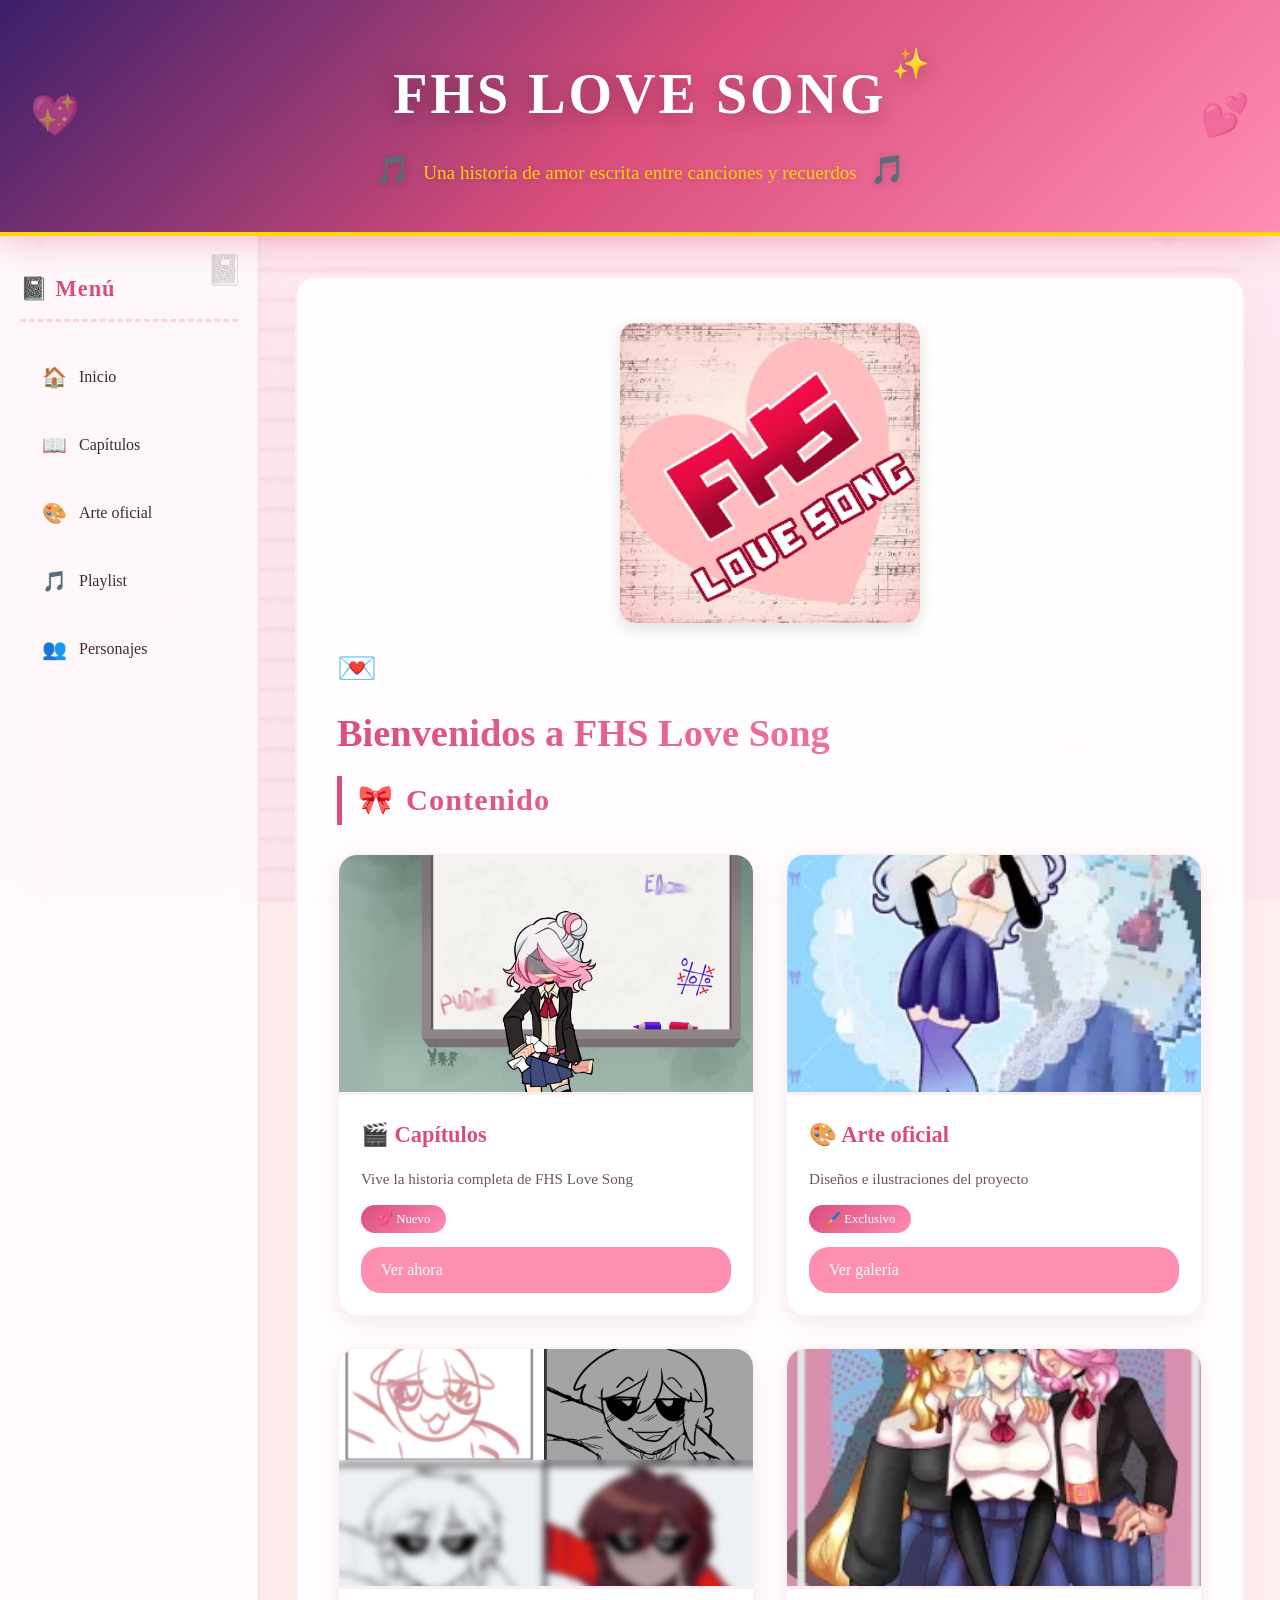
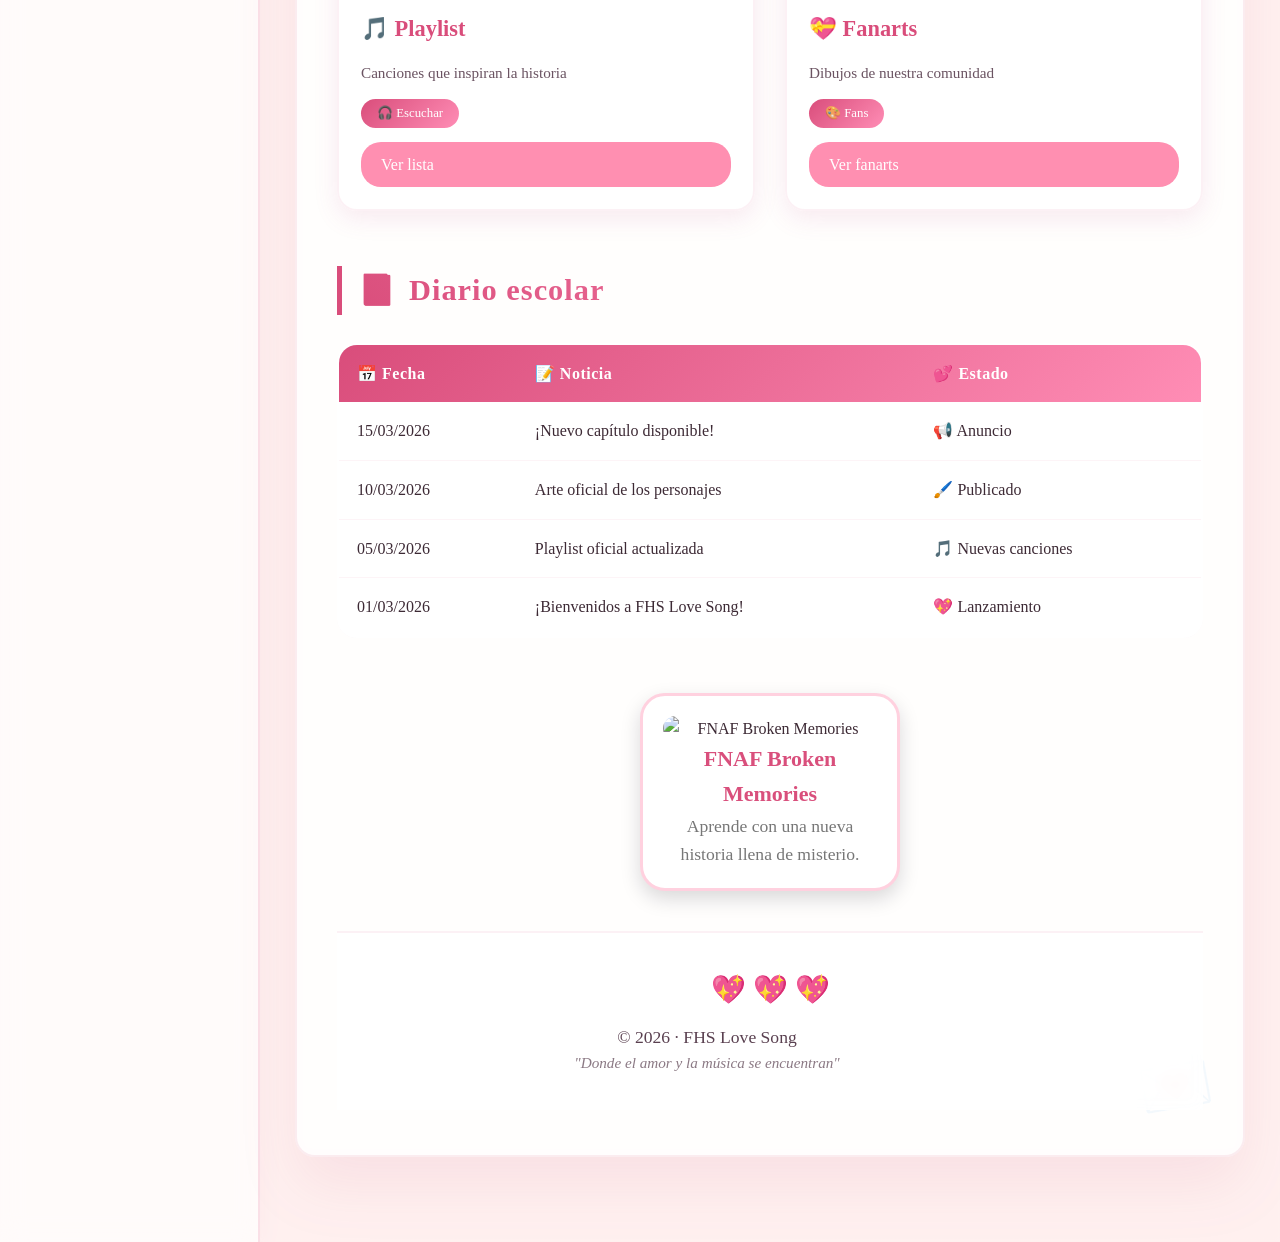
==== index.html @ a71ed14b "Add files via upload" ====
<!DOCTYPE html>
<html lang="es">

<head>
    <meta charset="UTF-8" />
    <meta name="viewport" content="width=device-width, initial-scale=1.0" />
    <title>FHS Love Song</title>
    <link rel="stylesheet" href="css/fhs.css" />
</head>

<body>

  <!-- ============ FONDO CUADERNO ============ -->
<div class="bg-cuaderno"></div>
    <!-- ============ CORAZONES FLOTANTES ============ -->
    <div class="corazones-flotantes">
        <span class="corazon">💕</span>
        <span class="corazon">💗</span>
        <span class="corazon">💖</span>
        <span class="corazon">❤️</span>
        <span class="corazon">💝</span>
        <span class="corazon">💘</span>
        <span class="corazon">💓</span>
        <span class="corazon">💕</span>
    </div>

    <!-- ============ CONTENEDOR PRINCIPAL ============ -->
    <div class="contenedor">

        <!-- ===== ENCABEZADO - PIZARRA DE AMOR ===== -->
        <header class="encabezado">
            <h1>FHS LOVE SONG</h1>
            <p class="subtitulo">
                <span class="emoji-decoracion">🎵</span>
                Una historia de amor escrita entre canciones y recuerdos
                <span class="emoji-decoracion">🎵</span>
            </p>
        </header>

        <!-- ===== LAYOUT PRINCIPAL ===== -->
        <div class="layout">

            <!-- ===== SIDEBAR - CUADERNO DE NOTAS ===== -->
            <aside class="barra-lateral">
                <nav class="menu">
                    <h2>📓 Menú</h2>
                    <ul>
                        <li><a href="#inicio"><span class="icono">🏠</span> <span class="texto">Inicio</span></a></li>
                        <li><a href="#capitulos"><span class="icono">📖</span> <span class="texto">Capítulos</span></a></li>
                        <li><a href="#arte"><span class="icono">🎨</span> <span class="texto">Arte oficial</span></a></li>
                        <li><a href="#playlist"><span class="icono">🎵</span> <span class="texto">Playlist</span></a></li>
                        <li><a href="#personajes"><span class="icono">👥</span> <span class="texto">Personajes</span></a></li>
                    
                    </ul>
                </nav>
            </aside>

            <!-- ===== CONTENIDO PRINCIPAL ===== -->
            <main class="contenido">

                <section class="hero" id="inicio">

    <!-- PORTADA PRINCIPAL -->
    <img class="portada-fhs" src="img/portada-fhs.png" alt="Portada FHS Love Song">

    <span class="decoracion-titulo">💌</span>
    <h2>Bienvenidos a FHS Love Song</h2>
                <!-- ===== PROYECTOS ===== -->
                <section class="seccion" id="capitulos">
                    <h2>
                        <span class="emoji-seccion">🎀</span>
                        Contenido
                    </h2>

                    <div class="catalogo">
                        <!-- Capítulos -->
                        <article class="card">
                            <img src="img/btn-capitulos.png" alt="Capítulos">
                            <div class="info-card">
                                <h3>🎬 Capítulos</h3>
                                <p>Vive la historia completa de FHS Love Song</p>
                                <span class="etiqueta-amor">💕 Nuevo</span>
                                <a href="capitulos.html" class="boton">Ver ahora</a>
                            </div>
                        </article>

                        <!-- Arte oficial -->
                        <article class="card">
                            <img src="img/btn-arte.png" alt="Arte oficial">
                            <div class="info-card">
                                <h3>🎨 Arte oficial</h3>
                                <p>Diseños e ilustraciones del proyecto</p>
                                <span class="etiqueta-amor">🖌️ Exclusivo</span>
                                <a href="arte.html" class="boton">Ver galería</a>
                            </div>
                        </article>

                        <!-- Playlist -->
                        <article class="card">
                            <img src="img/btn-playlist.png" alt="Playlist">
                            <div class="info-card">
                                <h3>🎵 Playlist</h3>
                                <p>Canciones que inspiran la historia</p>
                                <span class="etiqueta-amor">🎧 Escuchar</span>
                                <a href="playlist.html" class="boton">Ver lista</a>
                            </div>
                        </article>

                        <!-- Fanarts -->
                        <article class="card">
                            <img src="img/btn-fanarts.png" alt="Fanarts">
                            <div class="info-card">
                                <h3>💝 Fanarts</h3>
                                <p>Dibujos de nuestra comunidad</p>
                                <span class="etiqueta-amor">🎨 Fans</span>
                                <a href="fanarts.html" class="boton">Ver fanarts</a>
                            </div>
                        </article>
                </section>

                <!-- ===== DIARIO ESCOLAR ===== -->
                <section class="seccion-tabla">
                    <h2>
                        <span class="emoji-seccion">📔</span>
                        Diario escolar
                    </h2>
                    <div class="tabla-responsive">
                        <table>
                            <thead>
                                <tr>
                                    <th>📅 Fecha</th>
                                    <th>📝 Noticia</th>
                                    <th>💕 Estado</th>
                                </tr>
                            </thead>
                            <tbody>
                                <tr>
                                    <td>15/03/2026</td>
                                    <td>¡Nuevo capítulo disponible!</td>
                                    <td>📢 Anuncio</td>
                                </tr>
                                <tr>
                                    <td>10/03/2026</td>
                                    <td>Arte oficial de los personajes</td>
                                    <td>🖌️ Publicado</td>
                                </tr>
                                <tr>
                                    <td>05/03/2026</td>
                                    <td>Playlist oficial actualizada</td>
                                    <td>🎵 Nuevas canciones</td>
                                </tr>
                                <tr>
                                    <td>01/03/2026</td>
                                    <td>¡Bienvenidos a FHS Love Song!</td>
                                    <td>💖 Lanzamiento</td>
                                </tr>
                            </tbody>
                        </table>
                    </div>
                </section>
                
                <!-- ===== OTROS PROYECTOS ===== -->
<div class="proyecto-extra">

    <a href="TU_LINK_DE_GITHUB" target="_blank">
        <img src="img/btn-bm.png" alt="FNAF Broken Memories">
    </a>

    <h3>FNAF Broken Memories</h3>

    <p>Aprende con una nueva historia llena de misterio.</p>

</div>      
        <!-- ===== FOOTER ===== -->
        <footer class="pie">
            <span class="corazones-infinitos"> 💖 💖 💖 </span>
            <p>© 2026 · FHS Love Song</p>
            <p class="frase-amor">"Donde el amor y la música se encuentran"</p>
        </footer>

    </div>

</body>

</html>
---- css/fhs.css ----
/* ========================================
   🎀 FHS_LOVE_SONG - ESTILOS
   Tema: Escolar, romántico, dulce y vintage
   ======================================== */

/* ========================================
   🎨 VARIABLES
   ======================================== */
:root {
  /* 🌸 Colores base - Paleta rosa escolar */
  --color-fondo: #fff5f0;
  --color-secundario: #ffd6e3;
  --color-card: rgba(255, 255, 255, 0.88);
  --color-principal: #d94d7b;
  --color-principal-hover: #ff8db5;
  --color-principal-dark: #b84a6e;

  /* 📝 Colores de texto - MÁS OSCUROS para que se vean bien */
  --color-texto: #3d2a35;
  --color-texto-sec: #5a4050;
  --color-texto-claro: #8a6a7a;

  /* 🏫 Toques escolares */
  --color-pizarra: #2d1f26;
  --color-tiza: #f0d6e0;
  --color-cuaderno: #fff3c9;
  --color-corazon: #ff6b8a;
  --color-glitter: #ffd700;

  /* ✨ Sombras & efectos */
  --sombra-suave: 0 8px 25px rgba(200, 90, 130, 0.12);
  --sombra-media: 0 12px 35px rgba(200, 90, 130, 0.18);
  --sombra-fuerte: 0 20px 50px rgba(200, 90, 130, 0.25);
  --sombra-dulce: 0 30px 60px rgba(200, 90, 130, 0.10);
  --radio: 20px;
  --radio-pequeño: 12px;
  --transicion: 0.3s cubic-bezier(0.34, 1.56, 0.64, 1);

  /* 🔤 Fuentes */
  --fuente-principal: 'Patrick Hand', cursive;
  --fuente-titulos: 'Patrick Hand', cursive;

  /* 📏 Espaciado */
  --espacio-xs: 8px;
  --espacio-sm: 16px;
  --espacio-md: 24px;
  --espacio-lg: 32px;
  --espacio-xl: 48px;
}

/* ========================================
   🔄 RESET
   ======================================== */
* {
  margin: 0;
  padding: 0;
  box-sizing: border-box;
}

html {
  scroll-behavior: smooth;
}

body {
  font-family: var(--fuente-principal);
  color: var(--color-texto);
  line-height: 1.6;
  min-height: 100vh;
  overflow-x: hidden;
  background: #fff5f0;
}

img {
  max-width: 100%;
  display: block;
}

a {
  text-decoration: none;
  color: var(--color-texto);
  transition: var(--transicion);
}

ul {
  list-style: none;
}

body {

    position: relative;

    min-height: 100vh;

}

/* ========================================
   📦 CONTENEDOR PRINCIPAL
   ======================================== */
.contenedor {
  min-height: 100vh;
  position: relative;
}

/* ========================================
   FONDO CUADERNO ROSA
======================================== */

.bg-cuaderno {

    position: fixed;

    top: 0;
    left: 0;

    width: 100%;
    height: 100%;

    background: #ffeaf2;

    z-index: -2;

}



/* Líneas de cuaderno */

.bg-cuaderno::before {

    content: '';

    position: fixed;

    top: 0;
    left: 50%;

    transform: translateX(-50%);

    width: 100%;

    max-width: 1200px;

    height: 100%;


    background: repeating-linear-gradient(

        transparent 0px,

        transparent 29px,

        rgba(190, 90, 130, 0.45) 29px,

        rgba(190, 90, 130, 0.55) 30px

    );


    z-index: -1;

    pointer-events: none;

}



/* Línea del margen */

.bg-cuaderno::after {

    content: '';

    position: fixed;

    top: 0;

    left: 50%;

    transform: translateX(-50%);


    width: 100%;

    max-width: 1200px;


    height: 100%;


    border-left: 3px solid rgba(220, 80, 120, 0.55);


    z-index: -1;

    pointer-events: none;

}
/* ========================================
   🎵 NOTAS MUSICALES INDIVIDUALES
   ======================================== */
.nota-musical {
  position: fixed;
  font-size: 28px;
  opacity: 0.08;
  pointer-events: none;
  z-index: -1;
  animation: notaFlotante 20s ease-in-out infinite;
}

.nota-musical:nth-child(1) { left: 5%; top: 15%; animation-delay: 0s; font-size: 35px; }
.nota-musical:nth-child(2) { right: 8%; top: 28%; animation-delay: 3s; font-size: 24px; }
.nota-musical:nth-child(3) { left: 12%; bottom: 25%; animation-delay: 6s; font-size: 32px; }
.nota-musical:nth-child(4) { right: 15%; bottom: 20%; animation-delay: 9s; font-size: 22px; }
.nota-musical:nth-child(5) { left: 45%; top: 40%; animation-delay: 2s; font-size: 30px; }
.nota-musical:nth-child(6) { right: 25%; top: 60%; animation-delay: 5s; font-size: 20px; }
.nota-musical:nth-child(7) { left: 65%; top: 12%; animation-delay: 8s; font-size: 34px; }
.nota-musical:nth-child(8) { right: 40%; bottom: 50%; animation-delay: 1s; font-size: 26px; }
.nota-musical:nth-child(9) { left: 80%; bottom: 65%; animation-delay: 4s; font-size: 28px; }
.nota-musical:nth-child(10) { right: 5%; top: 75%; animation-delay: 7s; font-size: 32px; }

@keyframes notaFlotante {
  0%, 100% {
    transform: translateY(0) rotate(0deg) scale(1);
  }
  25% {
    transform: translateY(-30px) rotate(5deg) scale(1.1);
  }
  75% {
    transform: translateY(20px) rotate(-5deg) scale(0.9);
  }
}

/* ========================================
   💕 CORAZONES FLOTANTES
   ======================================== */
.corazones-flotantes {
  position: fixed;
  inset: 0;
  z-index: -1;
  pointer-events: none;
  overflow: hidden;
}

.corazon {
  position: absolute;
  font-size: 24px;
  opacity: 0.07;
  animation: corazonFlotante 18s ease-in-out infinite;
}

.corazon:nth-child(1) { left: 5%; top: 10%; animation-delay: 0s; font-size: 30px; }
.corazon:nth-child(2) { right: 8%; top: 25%; animation-delay: 2s; font-size: 18px; }
.corazon:nth-child(3) { left: 12%; bottom: 30%; animation-delay: 4s; font-size: 26px; }
.corazon:nth-child(4) { right: 15%; bottom: 15%; animation-delay: 6s; font-size: 20px; }
.corazon:nth-child(5) { left: 45%; top: 50%; animation-delay: 3s; font-size: 24px; }
.corazon:nth-child(6) { right: 30%; top: 70%; animation-delay: 5s; font-size: 16px; }
.corazon:nth-child(7) { left: 70%; top: 15%; animation-delay: 7s; font-size: 28px; }
.corazon:nth-child(8) { right: 45%; bottom: 40%; animation-delay: 1s; font-size: 22px; }

@keyframes corazonFlotante {
  0%, 100% {
    transform: translateY(0px) rotate(0deg) scale(1);
    opacity: 0.07;
  }
  25% {
    transform: translateY(-40px) rotate(10deg) scale(1.1);
    opacity: 0.12;
  }
  75% {
    transform: translateY(30px) rotate(-5deg) scale(0.9);
    opacity: 0.03;
  }
}

/* ========================================
   📋 HEADER - PIZARRA DE AMOR
   ======================================== */
.encabezado {
  background: linear-gradient(135deg, #3b1f6a, #d94d7b, #ff8db5);
  text-align: center;
  padding: 50px 20px 40px;
  border-bottom: 4px solid var(--color-glitter);
  position: relative;
  z-index: 2;
  box-shadow: 0 8px 30px rgba(217, 77, 123, 0.3);
}

.encabezado::before {
  content: '💖';
  position: absolute;
  left: 30px;
  top: 50%;
  transform: translateY(-50%);
  font-size: 40px;
  opacity: 0.5;
  animation: corazonLatido 2s ease-in-out infinite;
}

.encabezado::after {
  content: '💕';
  position: absolute;
  right: 30px;
  top: 50%;
  transform: translateY(-50%);
  font-size: 40px;
  opacity: 0.5;
  animation: corazonLatido 2s ease-in-out infinite 0.5s;
}

@keyframes corazonLatido {
  0%, 100% { transform: translateY(-50%) scale(1); }
  50% { transform: translateY(-50%) scale(1.2); }
}

.encabezado h1 {
  font-family: var(--fuente-titulos);
  font-size: 3.5rem;
  letter-spacing: 3px;
  text-shadow: 0 4px 20px rgba(0, 0, 0, 0.3);
  margin-bottom: 8px;
  color: #ffffff;
  position: relative;
  display: inline-block;
}

.encabezado h1::after {
  content: '✨';
  position: absolute;
  right: -45px;
  top: -10px;
  font-size: 30px;
  animation: estrellaBrilla 2s ease-in-out infinite;
}

@keyframes estrellaBrilla {
  0%, 100% { opacity: 0.3; transform: rotate(0deg) scale(1); }
  50% { opacity: 1; transform: rotate(180deg) scale(1.3); }
}

.encabezado .subtitulo {
  max-width: 700px;
  margin: 0 auto;
  color: var(--color-glitter);
  font-size: 1.2rem;
  opacity: 0.95;
  text-shadow: 0 2px 10px rgba(0, 0, 0, 0.2);
}

.encabezado .emoji-decoracion {
  font-size: 28px;
  margin: 0 8px;
  display: inline-block;
  animation: emojiBaila 3s ease-in-out infinite;
}

@keyframes emojiBaila {
  0%, 100% { transform: rotate(-5deg) scale(1); }
  50% { transform: rotate(5deg) scale(1.1); }
}

/* ========================================
   🏫 LAYOUT - CUADERNO ESCOLAR
   ======================================== */
.layout {
  display: grid;
  grid-template-columns: 260px 1fr;
  gap: 0;
  background:
    linear-gradient(135deg,
      rgb(44, 0, 14) 0%,
      rgb(44, 0, 14) 0%,
      rgba(255, 197, 217, 0.151) 0%
    );
  position: relative;
}

.layout::before {
  content: '';
  position: absolute;
  inset: 0;
  background: repeating-linear-gradient(
    transparent,
    transparent 28px,
    rgba(78, 0, 26, 0.801) 28px,
    rgba(78, 0, 26, 0.801) 28px,
  );
  pointer-events: none;
  z-index: 0;
}

/* ========================================
   📚 SIDEBAR - CUADERNO DE NOTAS
   ======================================== */
.barra-lateral {
  background: rgba(255, 255, 255, 0.75);
  backdrop-filter: blur(12px);
  padding: 35px 20px;
  border-right: 2px solid rgba(217, 77, 123, 0.15);
  min-height: 100%;
  position: relative;
  z-index: 1;
  box-shadow: 4px 0 20px rgba(200, 90, 130, 0.05);
}

.barra-lateral::before {
  content: '📓';
  position: absolute;
  top: 10px;
  right: 15px;
  font-size: 30px;
  opacity: 0.2;
}

.menu h2 {
  font-family: var(--fuente-titulos);
  font-size: 1.4rem;
  color: var(--color-principal);
  margin-bottom: 25px;
  letter-spacing: 1px;
  border-bottom: 3px dashed rgba(217, 77, 123, 0.2);
  padding-bottom: 12px;
  display: flex;
  align-items: center;
  gap: 10px;
}

.menu ul {
  display: flex;
  flex-direction: column;
  gap: 8px;
}

.menu a {
  display: flex;
  align-items: center;
  gap: 12px;
  padding: 14px 18px;
  border-radius: var(--radio-pequeño);
  font-weight: 500;
  transition: var(--transicion);
  background: transparent;
  border-left: 4px solid transparent;
  color: var(--color-texto);
  position: relative;
}

.menu a::before {
  content: '';
  position: absolute;
  inset: 0;
  border-radius: var(--radio-pequeño);
  background: linear-gradient(135deg, rgba(217, 77, 123, 0.05), rgba(255, 141, 181, 0.02));
  opacity: 0;
  transition: var(--transicion);
}

.menu a:hover::before {
  opacity: 1;
}

.menu a:hover {
  border-left-color: var(--color-principal);
  transform: translateX(6px);
  color: var(--color-principal);
}

.menu a .icono {
  font-size: 20px;
  position: relative;
  z-index: 1;
}

.menu a .texto {
  position: relative;
  z-index: 1;
}

/* ========================================
   📖 CONTENIDO PRINCIPAL
   ======================================== */
.contenido {
  padding: 40px 35px;
  background: rgba(255, 255, 255, 0.20);
  backdrop-filter: blur(2px);
  position: relative;
  z-index: 1;
}

/* ========================================
   💌 HERO - CARTA DE AMOR
   ======================================== */
.hero {
  background: rgba(255, 255, 255, 0.85);
  backdrop-filter: blur(8px);
  padding: 45px 40px;
  border-radius: var(--radio);
  margin-bottom: 45px;
  box-shadow: var(--sombra-dulce);
  border: 2px solid rgba(217, 77, 123, 0.10);
  position: relative;
  z-index: 1;
  overflow: hidden;
}

.hero::before {
  content: '💌';
  position: absolute;
  right: 30px;
  bottom: 20px;
  font-size: 60px;
  opacity: 0.08;
  transform: rotate(-10deg);
}

.hero .decoracion-titulo {
  font-size: 32px;
  display: block;
  margin-bottom: 8px;
  animation: emojiSaltando 2s ease-in-out infinite;
}

@keyframes emojiSaltando {
  0%, 100% { transform: translateY(0) scale(1); }
  50% { transform: translateY(-10px) scale(1.1); }
}

.hero h2 {
  font-family: var(--fuente-titulos);
  font-size: 2.4rem;
  margin-bottom: 12px;
  color: var(--color-principal);
  background: linear-gradient(45deg, var(--color-principal), var(--color-principal-hover));
  -webkit-background-clip: text;
  -webkit-text-fill-color: transparent;
  background-clip: text;
}

.hero p {
  max-width: 700px;
  color: var(--color-texto-sec);
  font-size: 1.1rem;
}

.hero .firma {
  margin-top: 16px;
  font-size: 1.2rem;
  color: var(--color-principal);
  opacity: 0.7;
  font-style: italic;
}

/* ========================================
   📝 SECCIONES
   ======================================== */
.seccion,
.seccion-tabla,
.contacto {
  margin-bottom: 55px;
}

.seccion h2,
.seccion-tabla h2,
.contacto h2 {
  font-family: var(--fuente-titulos);
  font-size: 1.9rem;
  color: var(--color-principal);
  margin-bottom: 28px;
  letter-spacing: 1px;
  border-left: 5px solid var(--color-principal);
  padding-left: 16px;
  display: flex;
  align-items: center;
  gap: 12px;
  background: linear-gradient(45deg, var(--color-principal), var(--color-principal-hover));
  -webkit-background-clip: text;
  -webkit-text-fill-color: transparent;
  background-clip: text;
}

.seccion h2 .emoji-seccion {
  -webkit-text-fill-color: initial;
  font-size: 28px;
}

/* ========================================
   💝 TARJETAS - PROYECTOS DE AMOR
   ======================================== */
.catalogo {
  display: grid;
  grid-template-columns: repeat(auto-fit, minmax(270px, 1fr));
  gap: 30px;
}

.card {
  background: var(--color-card);
  backdrop-filter: blur(8px);
  border-radius: var(--radio);
  overflow: hidden;
  box-shadow: var(--sombra-suave);
  transition: var(--transicion);
  border: 2px solid rgba(217, 77, 123, 0.08);
  display: flex;
  flex-direction: column;
  position: relative;
}

.card::after {
  content: '💕';
  position: absolute;
  top: 10px;
  right: 15px;
  font-size: 24px;
  opacity: 0;
  transition: var(--transicion);
  transform: scale(0.5);
}

.card:hover::after {
  opacity: 0.3;
  transform: scale(1);
}

.card:hover {
  transform: translateY(-12px) scale(1.01);
  box-shadow: var(--sombra-media);
  border-color: rgba(217, 77, 123, 0.2);
  background: rgba(255, 255, 255, 0.95);
}

.card img {
  height: 240px;
  object-fit: cover;
  border-bottom: 3px solid rgba(217, 77, 123, 0.1);
  transition: var(--transicion);
}

.card:hover img {
  transform: scale(1.03);
}

.info-card {
  padding: 22px;
  display: flex;
  flex-direction: column;
  justify-content: space-between;
  gap: 14px;
  flex: 1;
}

.info-card h3 {
  font-family: var(--fuente-titulos);
  color: var(--color-principal);
  font-size: 1.4rem;
}

.info-card p {
  color: var(--color-texto-sec);
  flex: 1;
  font-size: 0.95rem;
  opacity: 0.9;
}

.info-card .etiqueta-amor {
  display: inline-block;
  background: linear-gradient(135deg, var(--color-principal), var(--color-principal-hover));
  color: white;
  padding: 4px 16px;
  border-radius: 30px;
  font-size: 0.8rem;
  align-self: flex-start;
}

.info-card button {
  background: linear-gradient(135deg, var(--color-principal), var(--color-principal-hover));
  color: white;
  border: none;
  padding: 14px;
  border-radius: 30px;
  cursor: pointer;
  transition: var(--transicion);
  font-size: 1rem;
  font-weight: 600;
  letter-spacing: 0.5px;
  box-shadow: 0 6px 18px rgba(217, 77, 123, 0.2);
  font-family: var(--fuente-principal);
}

.info-card button:hover {
  transform: scale(1.04);
  box-shadow: 0 8px 28px rgba(217, 77, 123, 0.35);
  background: linear-gradient(135deg, var(--color-principal-dark), var(--color-principal));
}

/* ========================================
   📊 TABLA - LISTA DE CORAZONES
   ======================================== */
.tabla-responsive {
  overflow-x: auto;
  border-radius: var(--radio);
}

table {
  width: 100%;
  border-collapse: collapse;
  background: rgba(255, 255, 255, 0.75);
  backdrop-filter: blur(6px);
  border-radius: var(--radio);
  overflow: hidden;
  box-shadow: var(--sombra-suave);
  border: 2px solid rgba(217, 77, 123, 0.08);
}

thead {
  background: linear-gradient(135deg, var(--color-principal), var(--color-principal-hover));
}

thead th {
  padding: 16px 18px;
  text-align: left;
  color: #ffffff;
  font-weight: 600;
  letter-spacing: 0.5px;
  font-family: var(--fuente-principal);
}

tbody td {
  padding: 16px 18px;
  border-bottom: 1px solid rgba(217, 77, 123, 0.06);
  color: var(--color-texto);
}

tbody tr:hover {
  background: rgba(217, 77, 123, 0.05);
  backdrop-filter: blur(2px);
}

tbody tr:last-child td {
  border-bottom: none;
}

/* ========================================
   💖 FOOTER - CORAZÓN INFINITO
   ======================================== */
.pie {
  background: rgba(255, 255, 255, 0.80);
  backdrop-filter: blur(8px);
  text-align: center;
  padding: 35px 20px;
  color: var(--color-texto-sec);
  border-top: 2px solid rgba(217, 77, 123, 0.08);
  position: relative;
}

.pie .corazones-infinitos {
  font-size: 28px;
  display: block;
  margin-bottom: 10px;
  animation: corazonesLatir 1.5s ease-in-out infinite;
}

@keyframes corazonesLatir {
  0%, 100% { transform: scale(1); }
  50% { transform: scale(1.2); }
}

.pie p:first-child {
  margin-bottom: 6px;
  font-weight: 500;
  font-size: 1.1rem;
}

.pie .frase-amor {
  font-style: italic;
  opacity: 0.7;
  font-size: 0.95rem;
}

/* ========================================
   📱 RESPONSIVE
   ======================================== */
@media (max-width: 992px) {
  .layout {
    grid-template-columns: 220px 1fr;
  }

  .encabezado h1 {
    font-size: 2.8rem;
  }

  .hero {
    padding: 32px 28px;
  }

  .hero h2 {
    font-size: 2rem;
  }
  
  .encabezado::before,
  .encabezado::after {
    font-size: 30px;
  }
}

@media (max-width: 768px) {
  .layout {
    grid-template-columns: 1fr;
  }

  .barra-lateral {
    padding: 20px;
    border-right: none;
    border-bottom: 2px solid rgba(217, 77, 123, 0.08);
  }

  .menu ul {
    flex-direction: row;
    flex-wrap: wrap;
    justify-content: center;
    gap: 6px;
  }

  .menu a {
    padding: 10px 16px;
    font-size: 0.9rem;
    border-left: none;
    border-bottom: 3px solid transparent;
    border-radius: var(--radio-pequeño);
  }

  .menu a:hover {
    transform: none;
    border-bottom-color: var(--color-principal);
    border-left-color: transparent;
    background: rgba(217, 77, 123, 0.05);
  }

  .contenido {
    padding: 25px 18px;
  }

  .hero {
    text-align: center;
    padding: 28px 20px;
  }

  .hero h2 {
    font-size: 1.8rem;
  }

  .catalogo {
    grid-template-columns: 1fr;
    gap: 22px;
  }

  .contacto button {
    width: 100%;
  }

  .encabezado h1 {
    font-size: 2.4rem;
  }

  .encabezado::before,
  .encabezado::after {
    display: none;
  }
  
  .encabezado h1::after {
    right: -35px;
    font-size: 22px;
  }

  .seccion h2,
  .seccion-tabla h2,
  .contacto h2 {
    font-size: 1.6rem;
  }

  .fondo-amor::after {
    font-size: 30px;
    letter-spacing: 20px;
    word-spacing: 30px;
    gap: 15px;
    padding: 30px;
  }
}

@media (max-width: 480px) {
  .encabezado {
    padding: 28px 12px;
  }

  .encabezado h1 {
    font-size: 1.8rem;
  }

  .encabezado .subtitulo {
    font-size: 0.95rem;
  }

  .hero h2 {
    font-size: 1.5rem;
  }

  .menu a {
    font-size: 0.8rem;
    padding: 8px 12px;
  }

  thead th,
  tbody td {
    padding: 10px 12px;
    font-size: 0.85rem;
  }

  .contacto form {
    padding: 22px 16px;
  }

  .hero .decoracion-titulo {
    font-size: 24px;
  }

  .corazones-flotantes {
    display: none;
  }

  .fondo-amor::after {
    font-size: 20px;
    letter-spacing: 10px;
    word-spacing: 15px;
    gap: 10px;
    padding: 20px;
  }

  .nota-musical {
    display: none;
  }
}
/* ===== PORTADA PRINCIPAL ===== */
.portada-fhs {
    width: 70%;
    max-width: 300px;
    height: auto;
    display: block;
    margin: 0 auto 20px;
    border-radius: 15px;
    box-shadow: 0 5px 15px rgba(0,0,0,0.12);
}
.boton {
    display: inline-block;
    padding: 10px 20px;
    background: #ff8fb1;
    color: white;
    text-decoration: none;
    border-radius: 20px;
    cursor: pointer;
}

.boton:hover {
    background: #ff5f8a;
}
/* ========================================
   🎬 FHS VIDEOS HUB
   Estilo cuaderno romántico
======================================== */


/* CONTENEDOR PRINCIPAL */
.main-container {
    max-width: 1100px;
    margin: 40px auto;
    padding: 30px;
    background: rgba(255, 245, 250, 0.9);
    border-radius: 25px;
    box-shadow: 0 10px 30px rgba(255, 120, 160, 0.2);
    position: relative;
}


/* STICKERS */
.sticker {
    position: absolute;
    font-size: 45px;
}

.sticker-top-right {
    top: 20px;
    right: 30px;
}

.sticker-bottom-left {
    bottom: 20px;
    left: 30px;
}


/* CARTEL */
.motivacion-card {
    background: #ffe1ec;
    border: 3px dashed #ff8fb1;
    padding: 15px;
    text-align: center;
    border-radius: 20px;
    margin-bottom: 25px;
}

.motivacion-card h2 {
    margin: 0;
    color: #d94f7c;
    font-family: "Comic Sans MS", cursive;
}


/* TITULO */
.header {
    text-align: center;
    margin-bottom: 30px;
}

.header h1 {
    color: #ff6699;
    font-size: 40px;
    text-shadow: 2px 2px white;
}


/* GRID DE VIDEOS */
.videos-grid {
    display: grid;
    grid-template-columns: repeat(auto-fit, minmax(230px, 1fr));
    gap: 25px;
}


/* TARJETAS */
.video-card {
    background: white;
    padding: 15px;
    border-radius: 20px;
    border: 3px solid #ffd1df;
    box-shadow: 0 8px 15px rgba(0,0,0,0.08);
    text-align: center;
    transition: .3s;
}

.video-card:hover {
    transform: translateY(-8px);
}


/* IMAGEN VIDEO */
.video-card img {
    width: 100%;
    border-radius: 15px;
}


/* BOTON PLAY */
.video-card a {
    position: relative;
    display: block;
}


.play-button {
    position: absolute;
    top: 50%;
    left: 50%;
    transform: translate(-50%, -50%);

    background: rgba(255,120,160,.9);
    color:white;

    width:60px;
    height:60px;

    border-radius:50%;

    display:flex;
    align-items:center;
    justify-content:center;

    font-size:25px;
}


/* TITULO DEL VIDEO */
.video-title {
    font-size: 20px;
    font-weight: bold;
    color:#d94f7c;
}


/* REACCIONES */
.reacciones {
    display:flex;
    justify-content:center;
    gap:10px;
}


.reacciones button {

    border:none;
    padding:8px 15px;

    border-radius:20px;

    background:#fff0f5;

    cursor:pointer;

    font-size:15px;

    transition:.3s;
}


.reacciones button:hover {

    background:#ffc1d8;

}


.reacciones .active {

    background:#ff8fb1;
    color:white;

}


/* FOOTER */
.pie {

    text-align:center;
    margin-top:40px;

    color:#d94f7c;

    font-size:18px;

}


/* RESPONSIVE CELULAR */
@media(max-width:600px){

    .main-container{
        margin:15px;
        padding:20px;
    }


    .header h1{
        font-size:30px;
    }

}
.boton-imagen {
    width: 200px;
    height: auto;
    cursor: pointer;
    display: block;
    margin: 20px auto;
    transition: transform 0.3s ease;
}

.boton-imagen:hover {
    transform: scale(1.1);
}
/* ==============================
   OTROS PROYECTOS
============================== */

.proyecto-extra {

    width: 260px;
    background: #fff;
    padding: 20px;

    border-radius: 25px;

    text-align: center;

    margin: 40px auto;

    box-shadow: 0 8px 20px rgba(0,0,0,0.15);

    border: 3px solid #ffd1df;

    transition: .3s;
}


.proyecto-extra:hover {

    transform: translateY(-8px);

}


.proyecto-extra img {

    width: 220px;
    height: auto;

    border-radius: 15px;

    cursor:pointer;

    transition:.3s;

}


.proyecto-extra img:hover {

    transform: scale(1.05);

}


.proyecto-extra h3 {

    color:#d94f7c;

    font-size:22px;

}


.proyecto-extra p {

    color:#777;

}
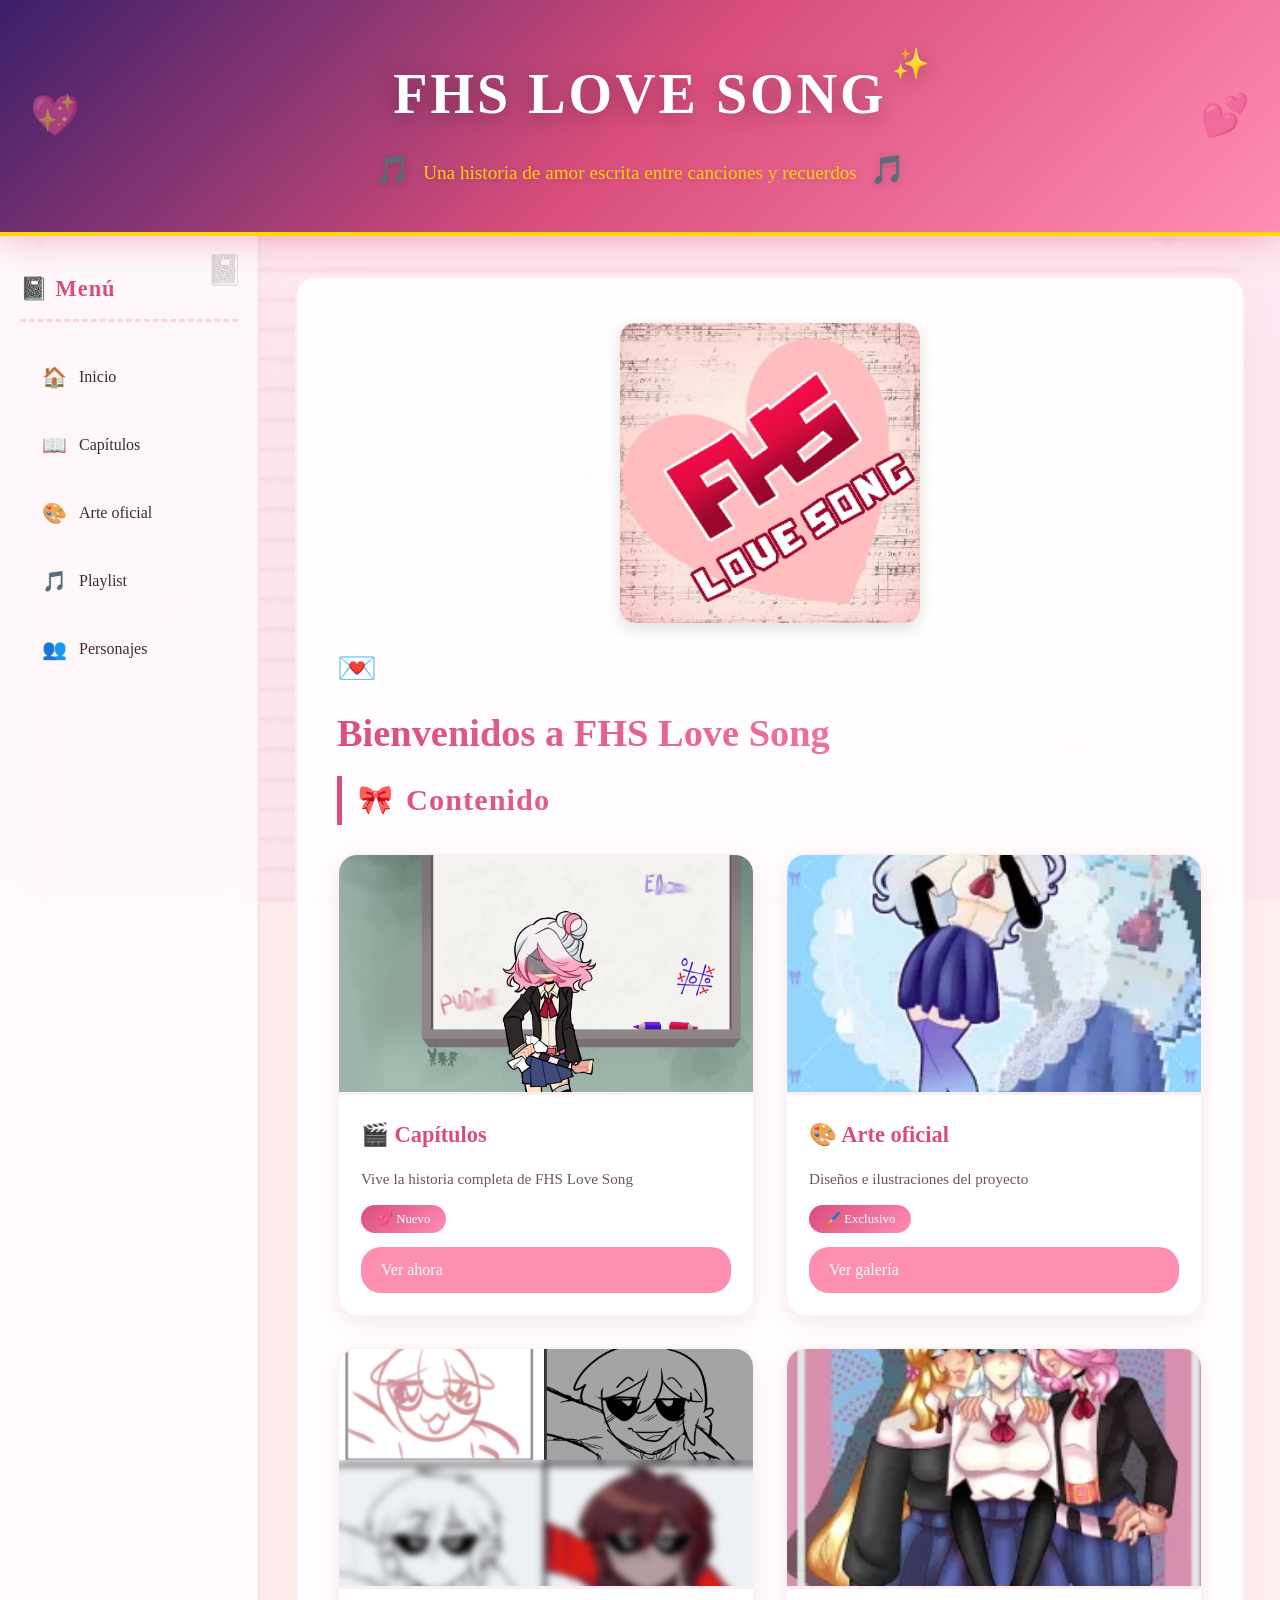
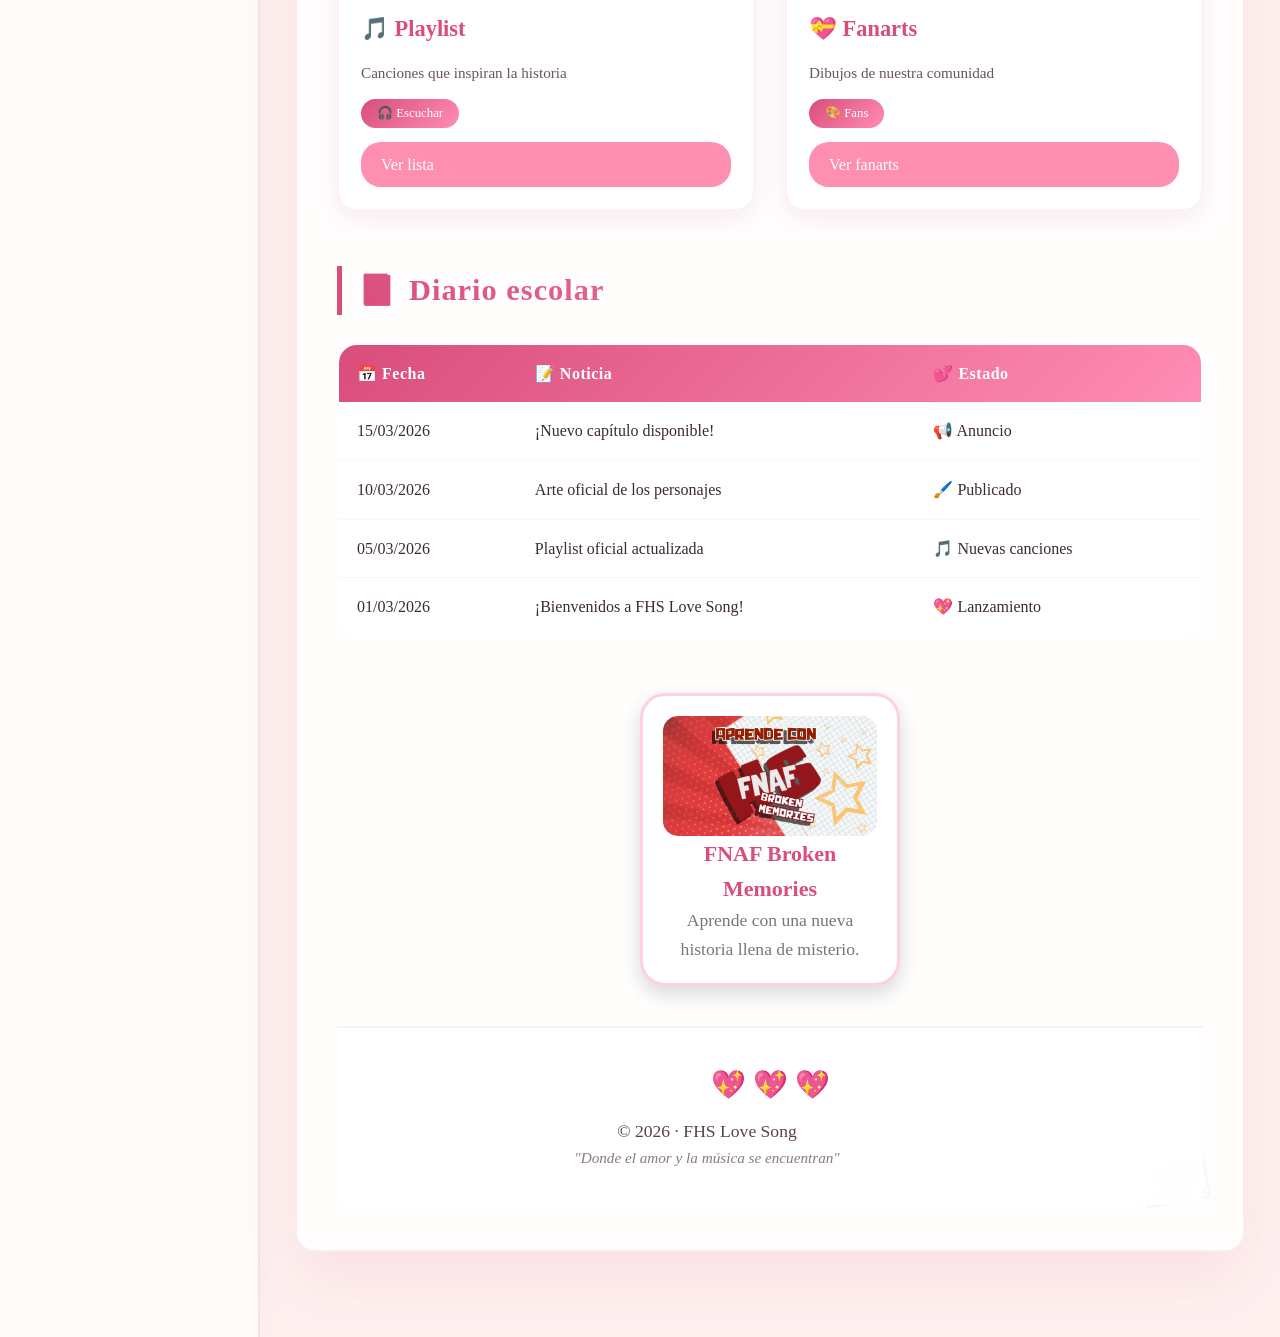
==== commit c925af7b: "Revise index.html for content and structure updates Updated the HTML structure and content of the FH" ====
--- a/index.html
+++ b/index.html
@@ -162,7 +162,7 @@
                 <!-- ===== OTROS PROYECTOS ===== -->
 <div class="proyecto-extra">
 
-    <a href="TU_LINK_DE_GITHUB" target="_blank">
+    <a href="https://gracygran-glitch.github.io/FNAFHS_BM/" target="_blank">
         <img src="img/btn-bm.png" alt="FNAF Broken Memories">
     </a>
 
@@ -182,4 +182,4 @@
 
 </body>
 
-</html>+</html>
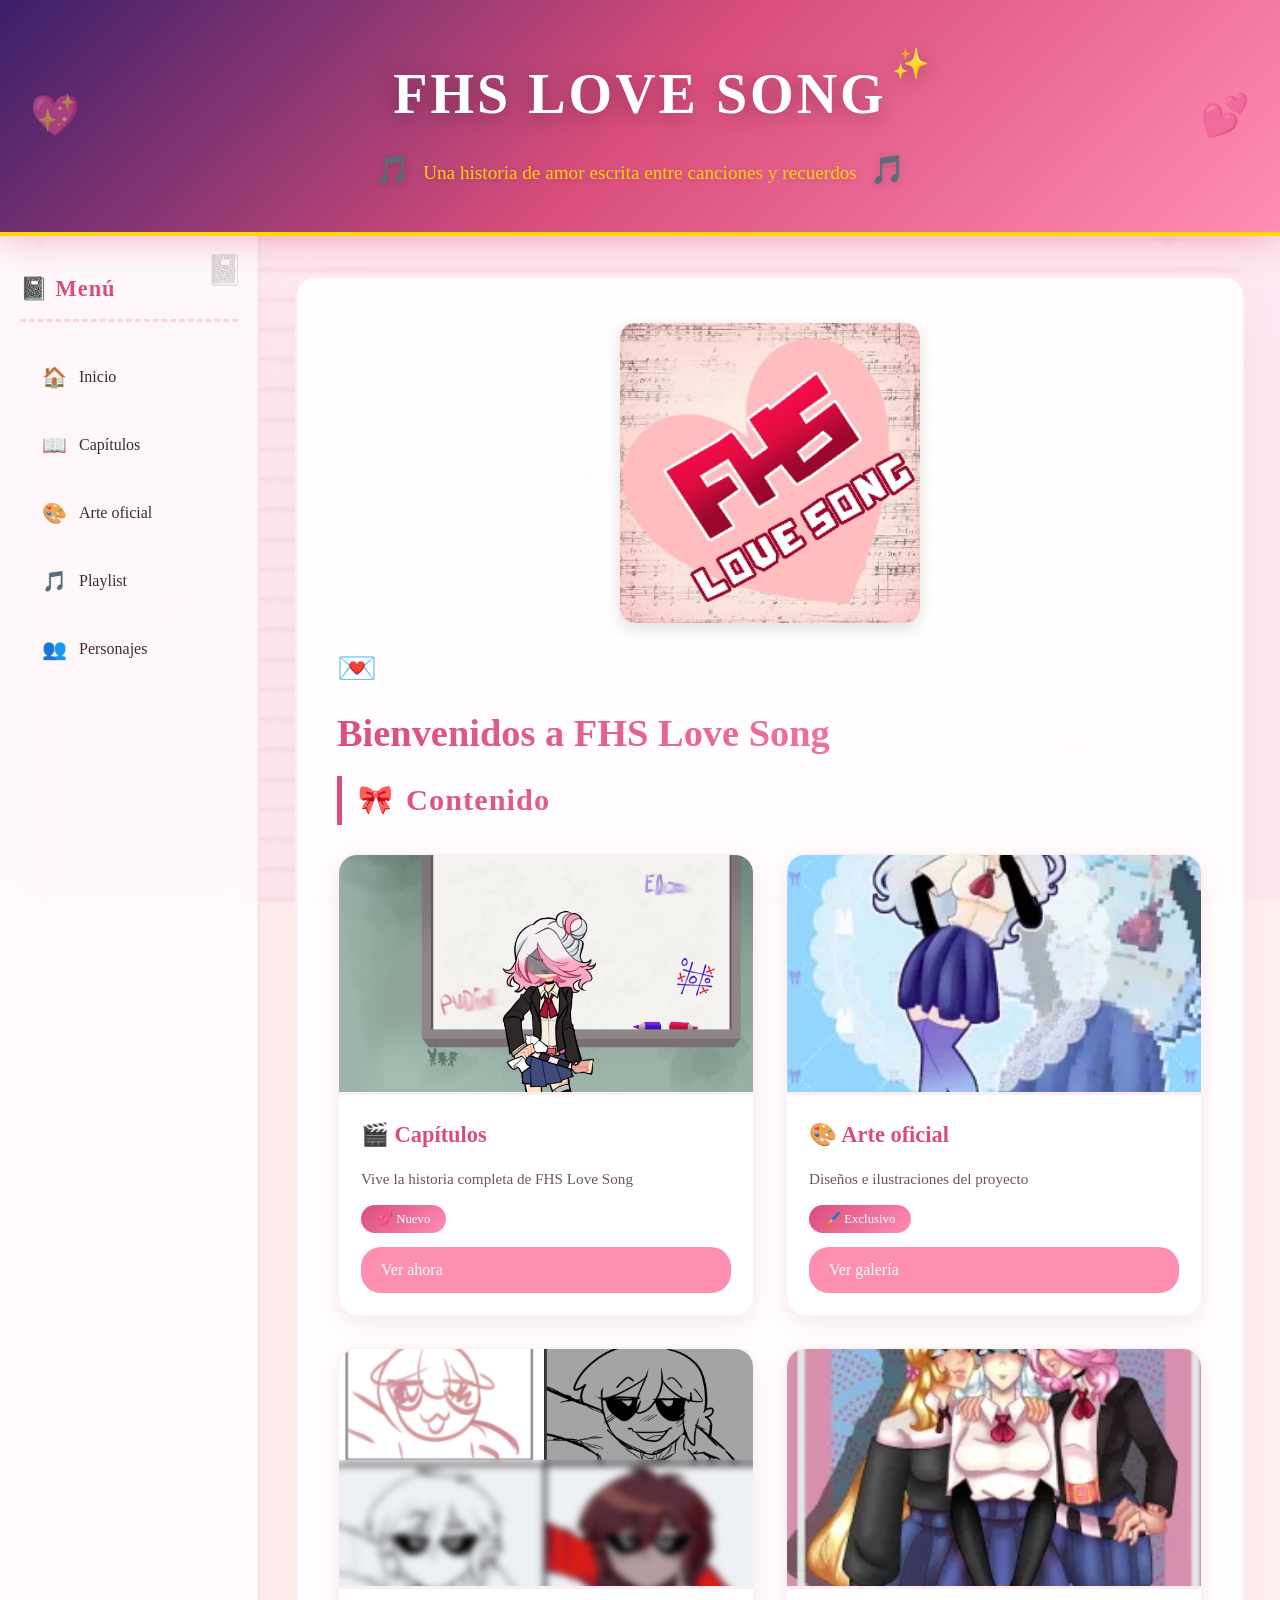
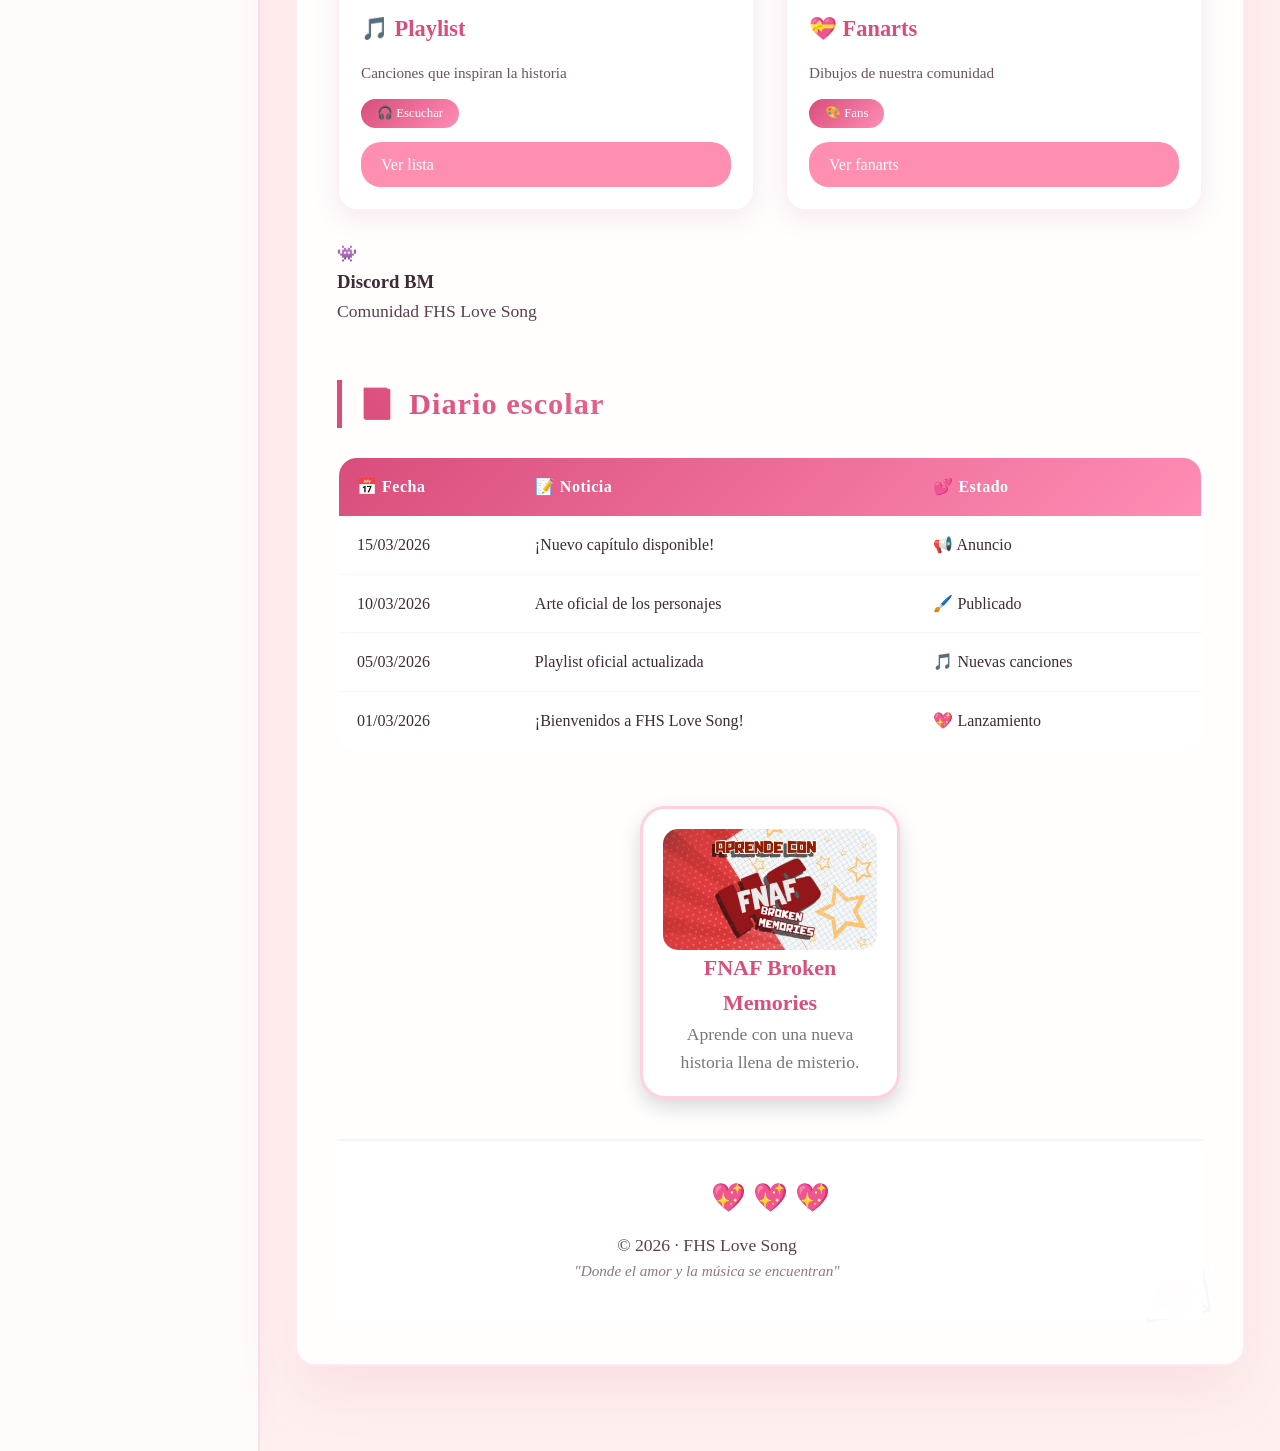
==== commit 00fa6155: "Fix HTML formatting and structure" ====
--- a/index.html
+++ b/index.html
@@ -116,6 +116,12 @@
                                 <a href="fanarts.html" class="boton">Ver fanarts</a>
                             </div>
                         </article>
+
+                         <a href="https://discord.gg/ePeEujE3a" target="_blank">
+                <span class="card-sticker">👾</span>
+                <h3>Discord BM</h3>
+                <p>Comunidad FHS Love Song</p>
+            </a>
                 </section>
 
                 <!-- ===== DIARIO ESCOLAR ===== -->
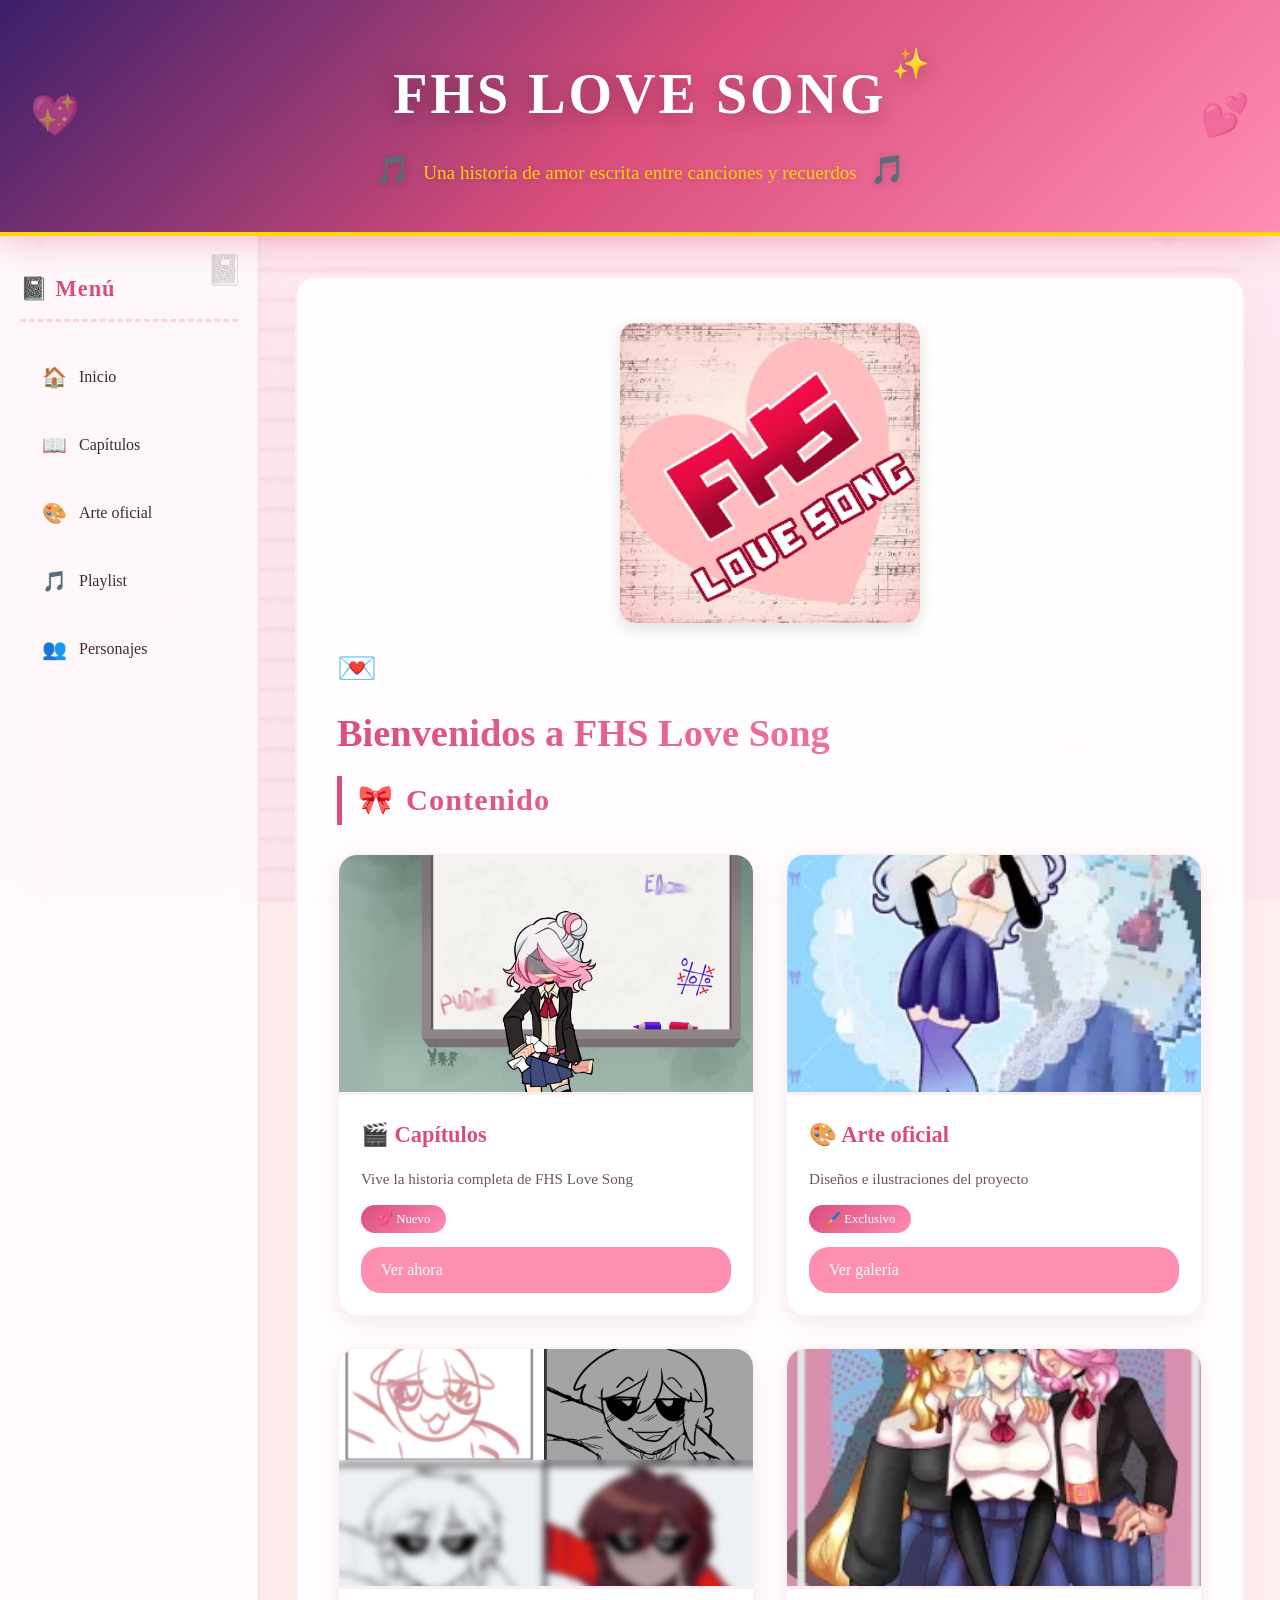
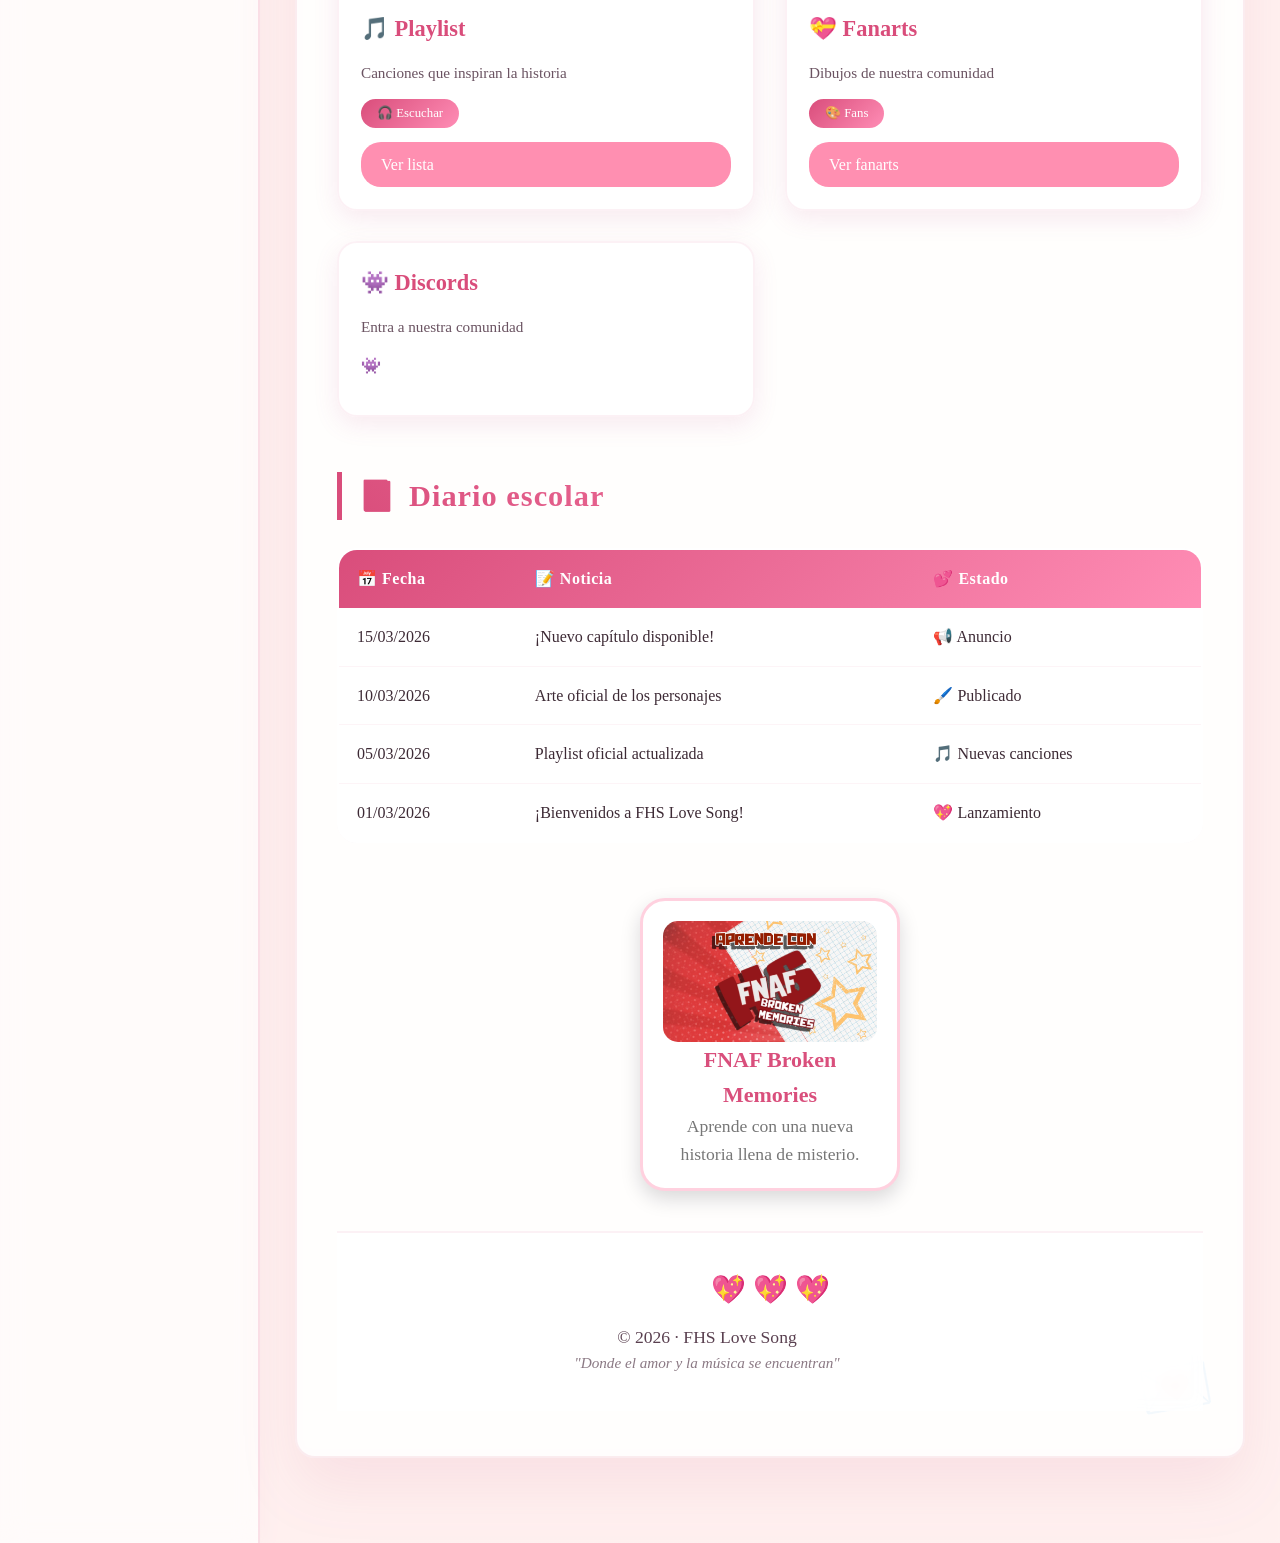
==== commit bc2a24d7: "Update index.html" ====
--- a/index.html
+++ b/index.html
@@ -117,11 +117,15 @@
                             </div>
                         </article>
 
-                         <a href="https://discord.gg/ePeEujE3a" target="_blank">
-                <span class="card-sticker">👾</span>
-                <h3>Discord BM</h3>
-                <p>Comunidad FHS Love Song</p>
-            </a>
+                         <!-- Fanarts -->
+                        <article class="card">
+                            <div class="info-card">
+                                <h3>👾 Discords</h3>
+                                <p>Entra a nuestra comunidad</p>
+                                <span class="card-sticker">👾</span>
+                                <a href="https://discord.gg/ePeEujE3a" target="_blank">
+                            </div>
+                        </article>
                 </section>
 
                 <!-- ===== DIARIO ESCOLAR ===== -->
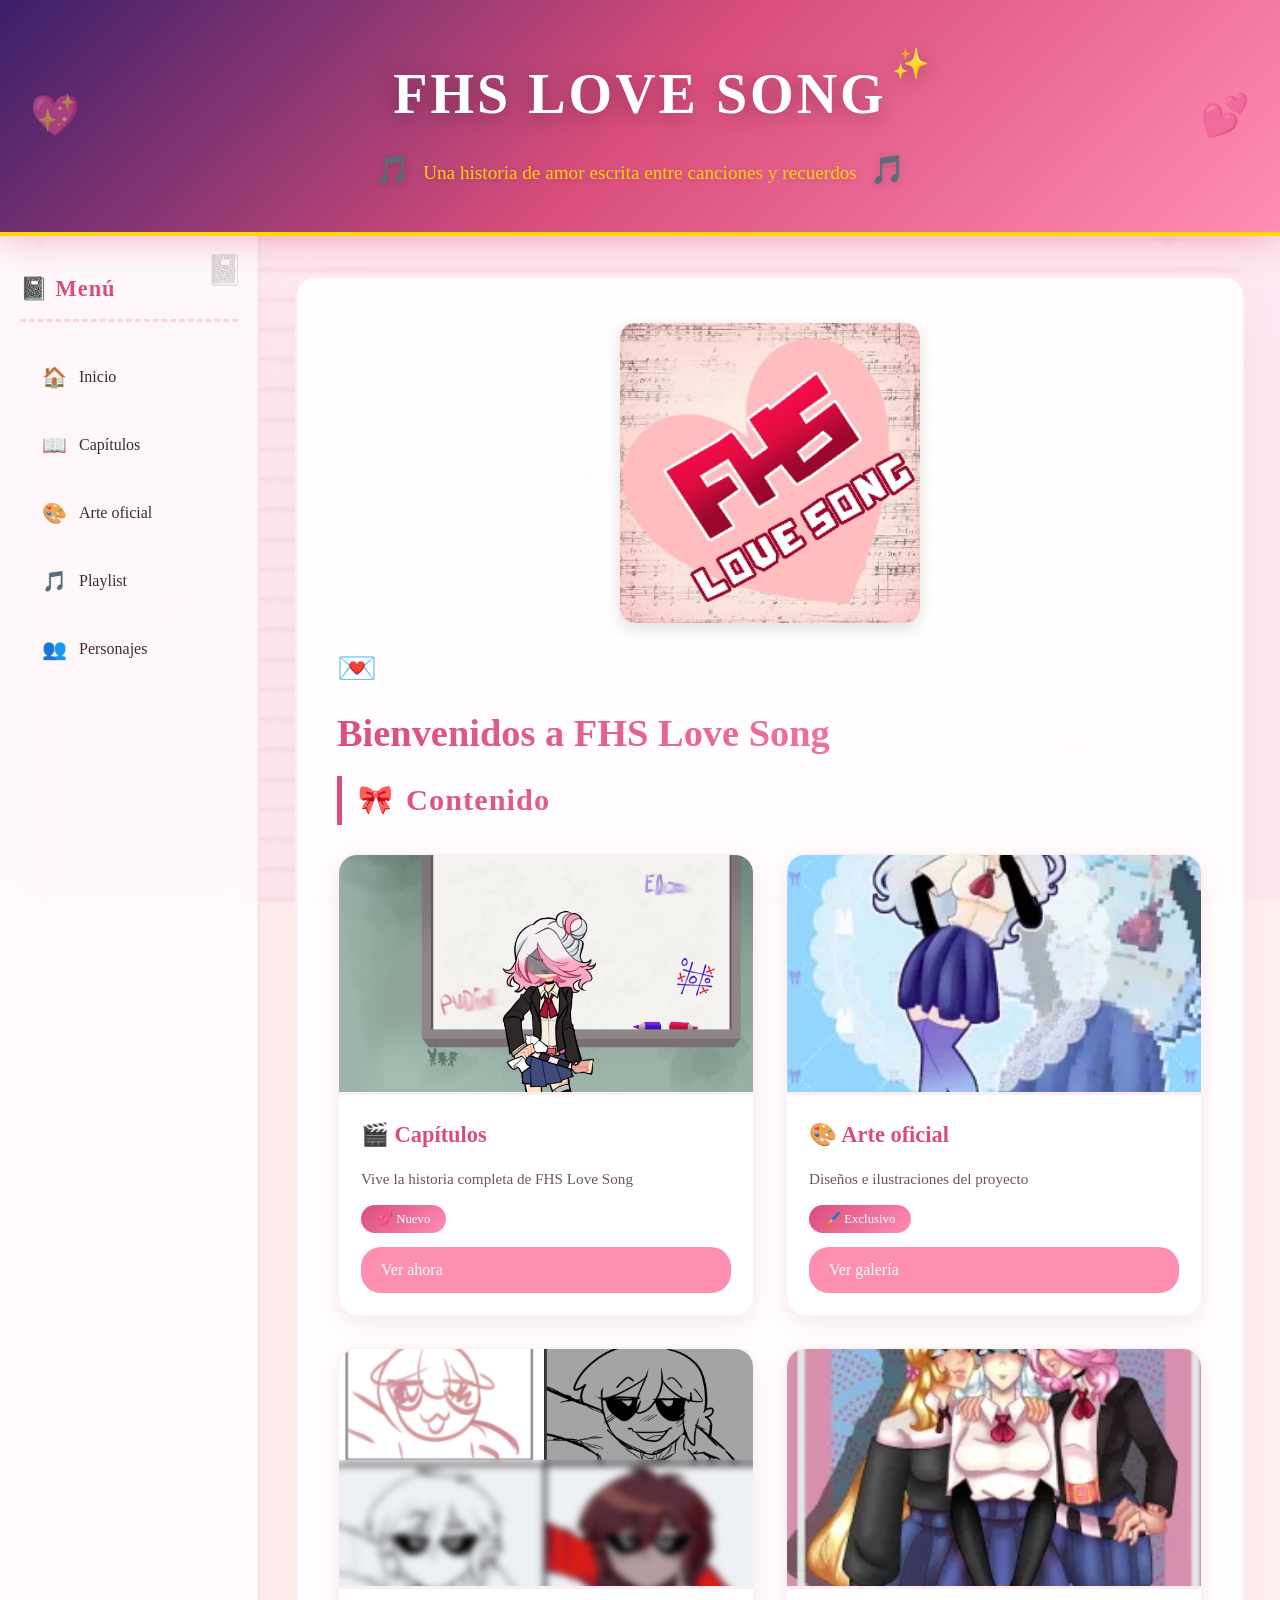
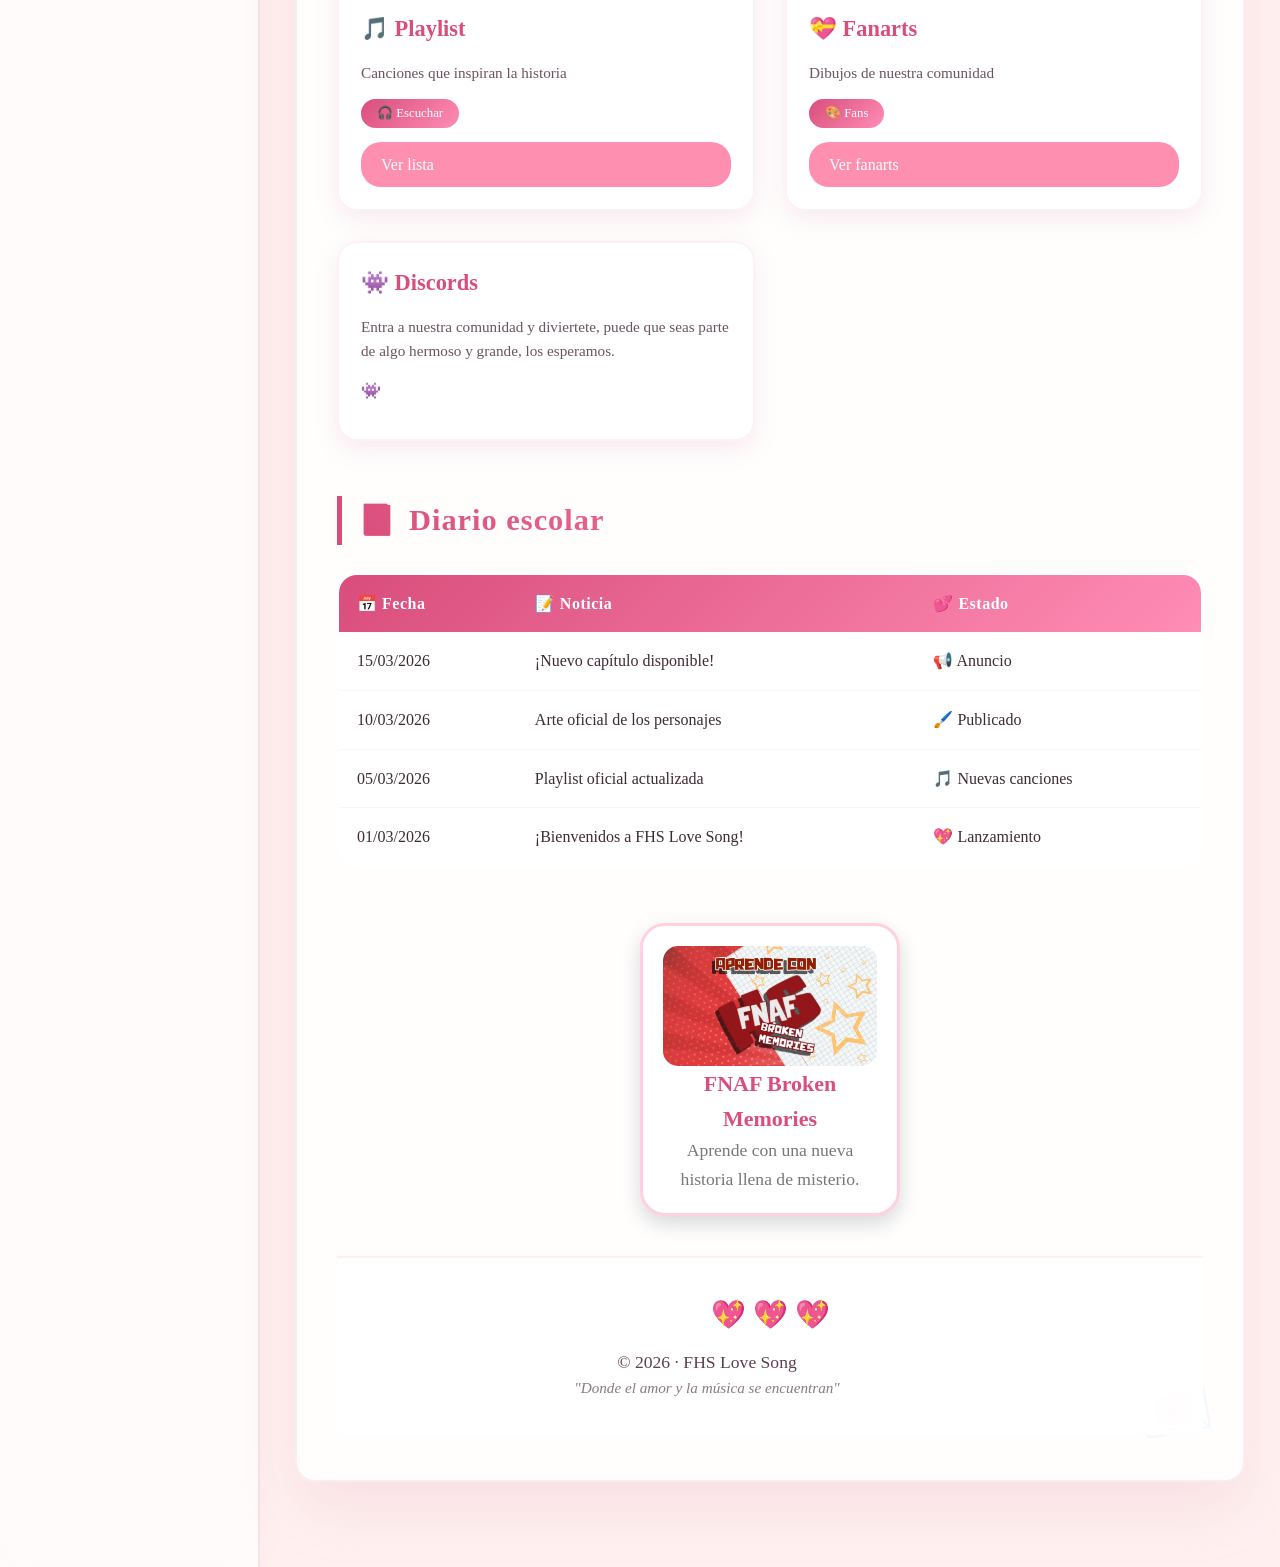
==== commit 15de9b19: "Fix HTML formatting and structure" ====
--- a/index.html
+++ b/index.html
@@ -121,7 +121,7 @@
                         <article class="card">
                             <div class="info-card">
                                 <h3>👾 Discords</h3>
-                                <p>Entra a nuestra comunidad</p>
+                                <p>Entra a nuestra comunidad y diviertete, puede que seas parte de algo hermoso y grande, los esperamos.</p>
                                 <span class="card-sticker">👾</span>
                                 <a href="https://discord.gg/ePeEujE3a" target="_blank">
                             </div>
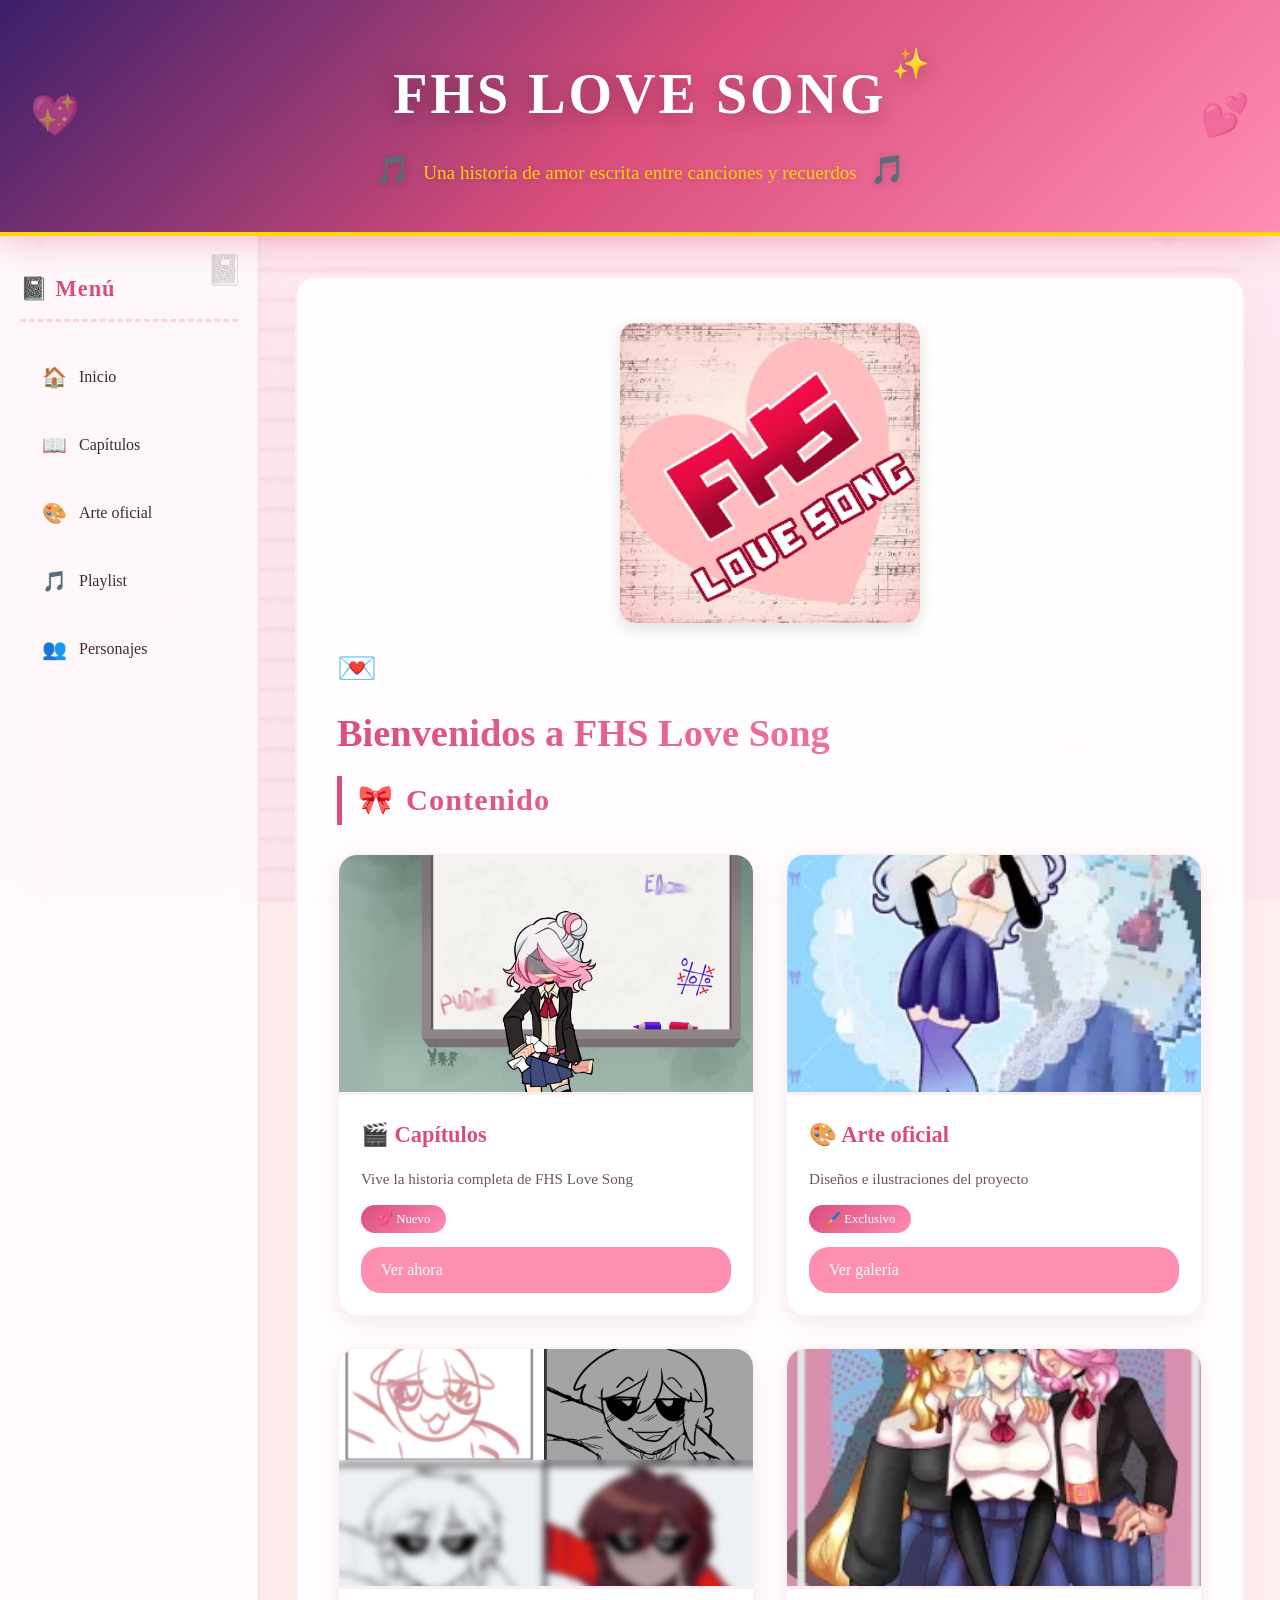
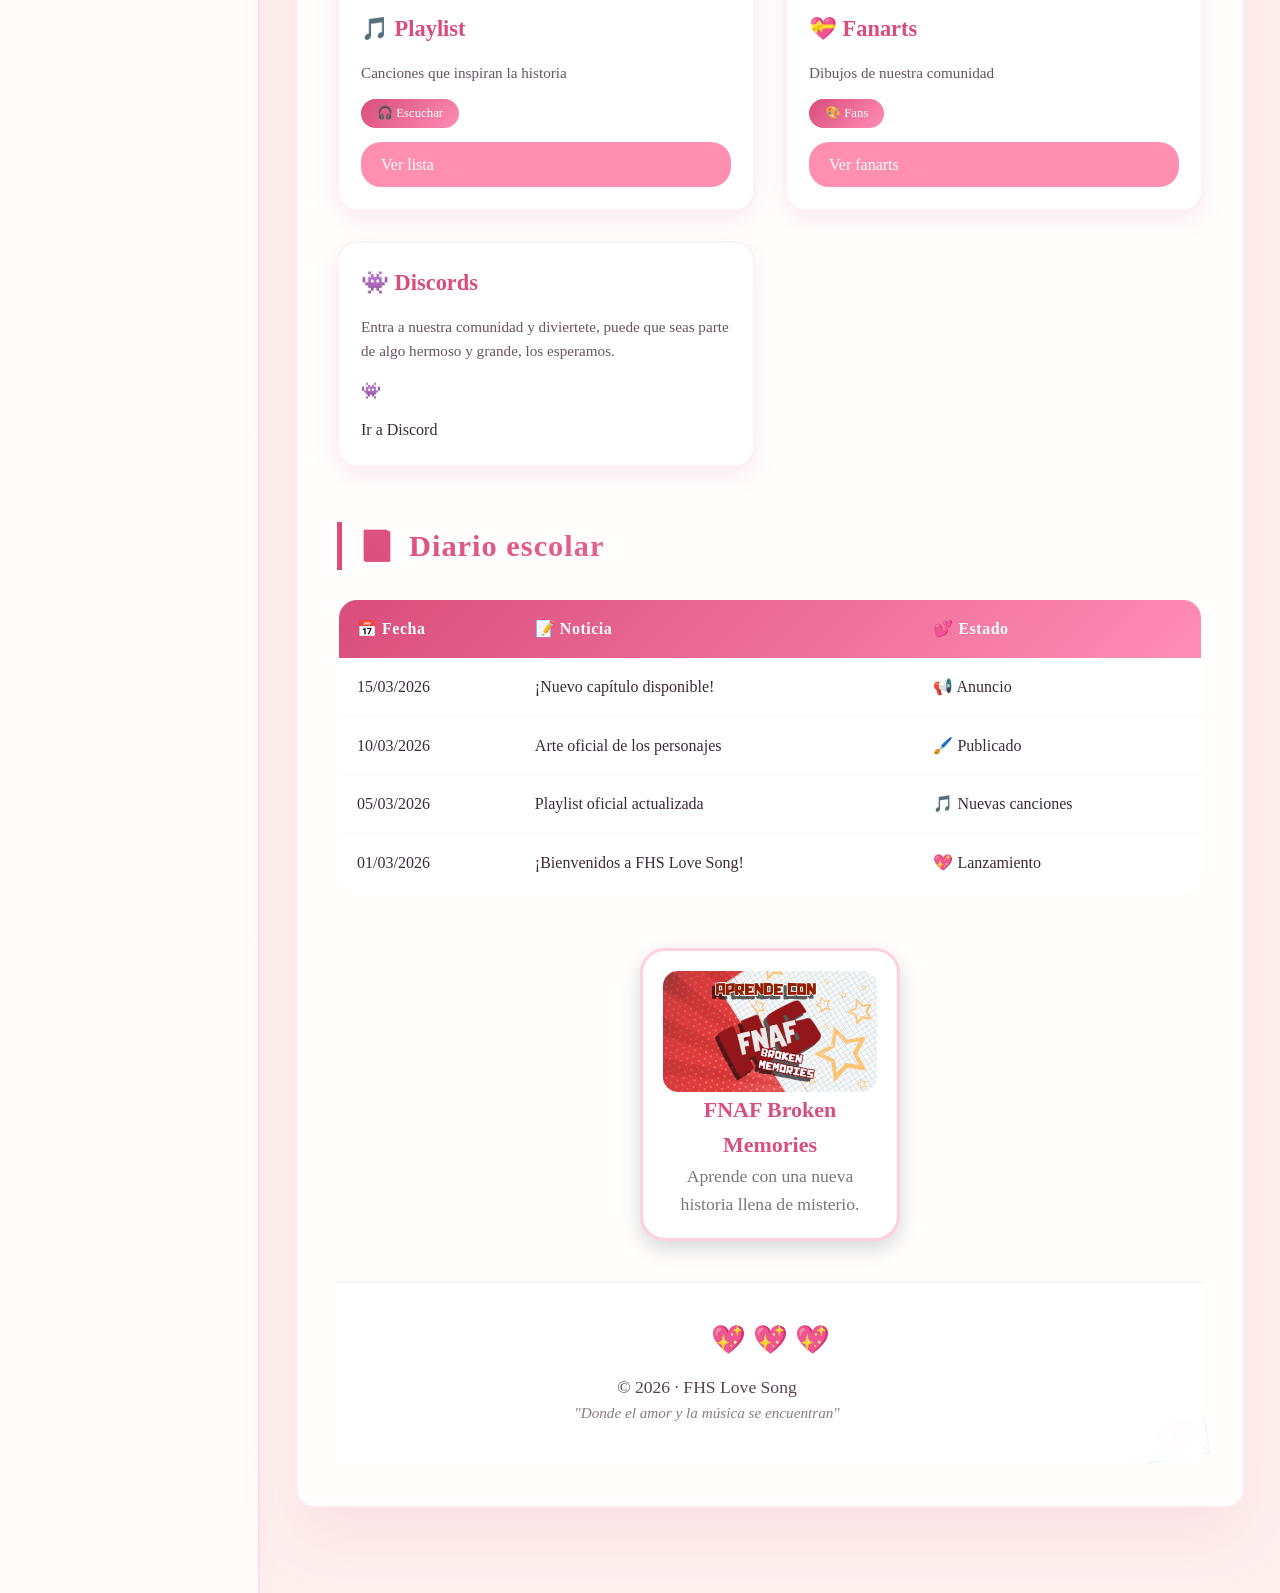
==== commit 44158fa2: "Fix HTML structure and content" ====
--- a/index.html
+++ b/index.html
@@ -117,13 +117,15 @@
                             </div>
                         </article>
 
-                         <!-- Fanarts -->
+                        
+
+                         <!-- Discord -->
                         <article class="card">
                             <div class="info-card">
                                 <h3>👾 Discords</h3>
                                 <p>Entra a nuestra comunidad y diviertete, puede que seas parte de algo hermoso y grande, los esperamos.</p>
                                 <span class="card-sticker">👾</span>
-                                <a href="https://discord.gg/ePeEujE3a" target="_blank">
+                                <a href="https://discord.gg/ePeEujE3a" target="_blank">Ir a Discord</a>
                             </div>
                         </article>
                 </section>
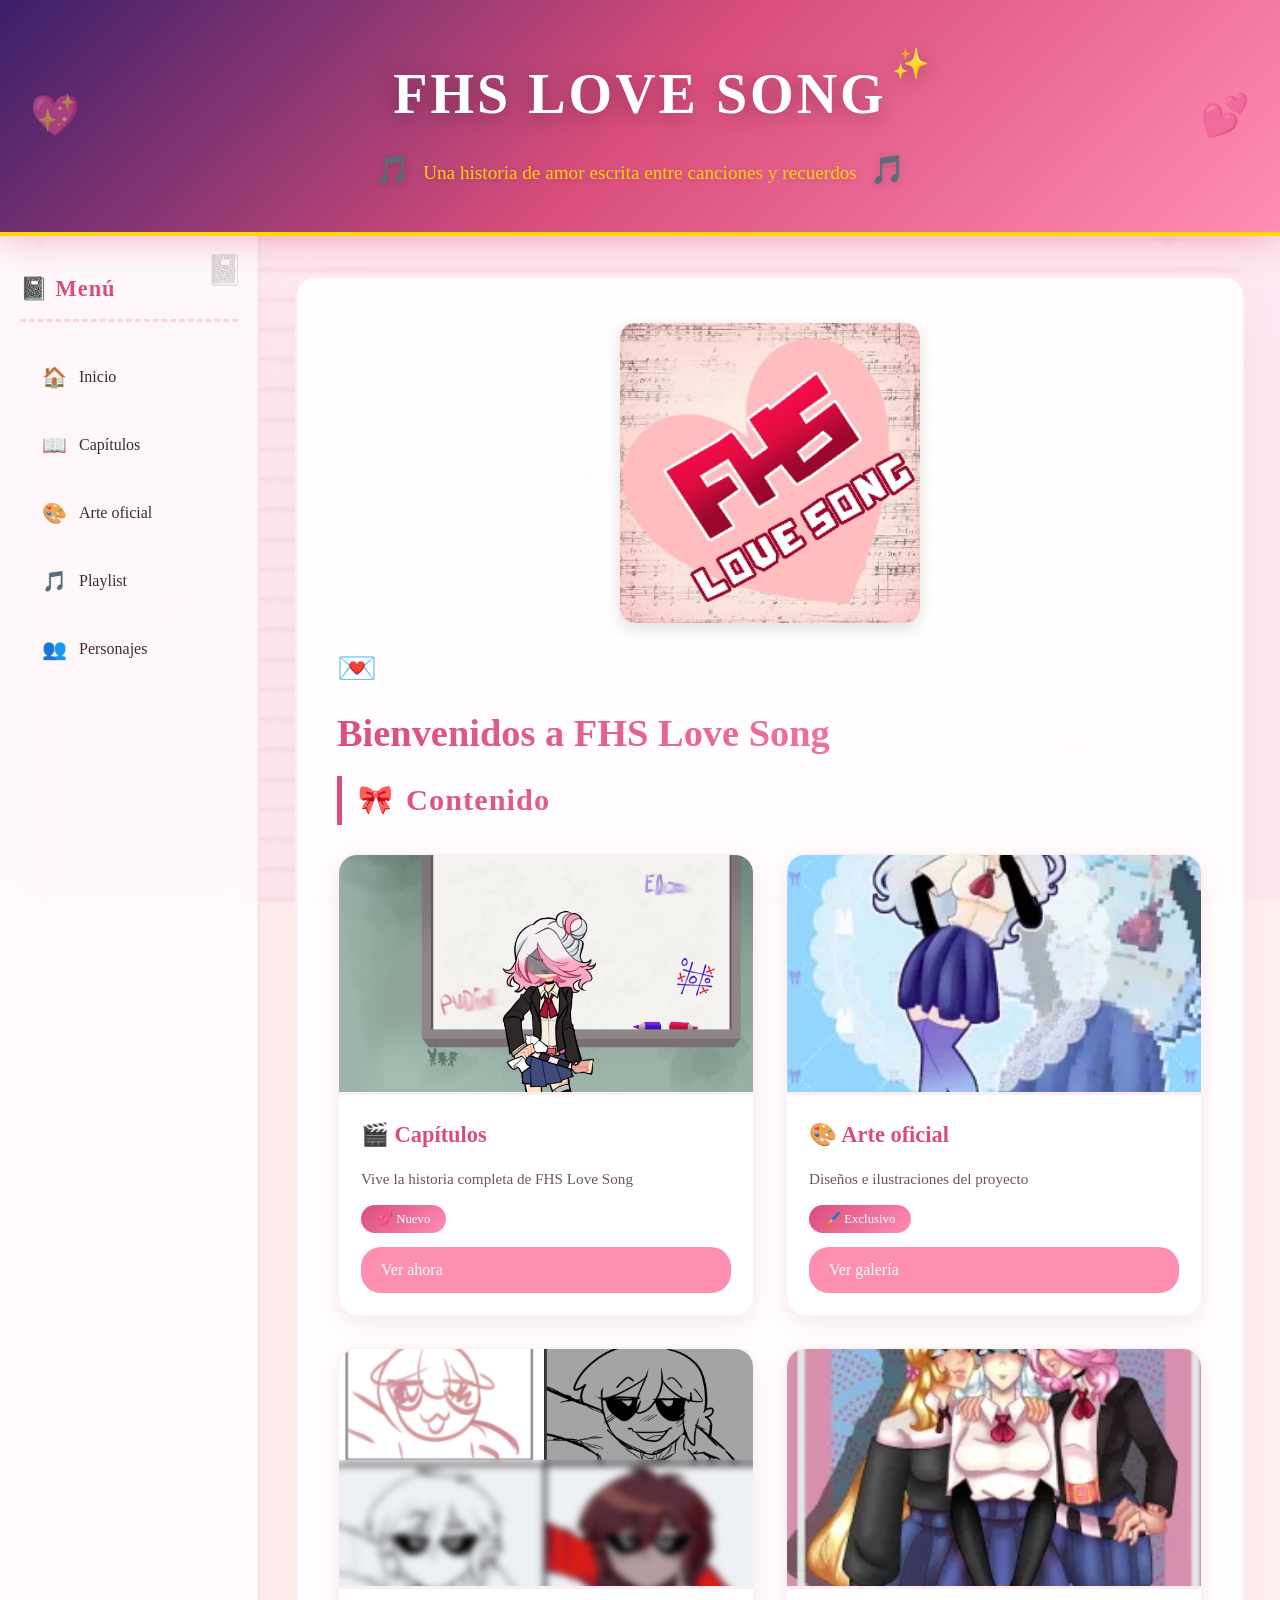
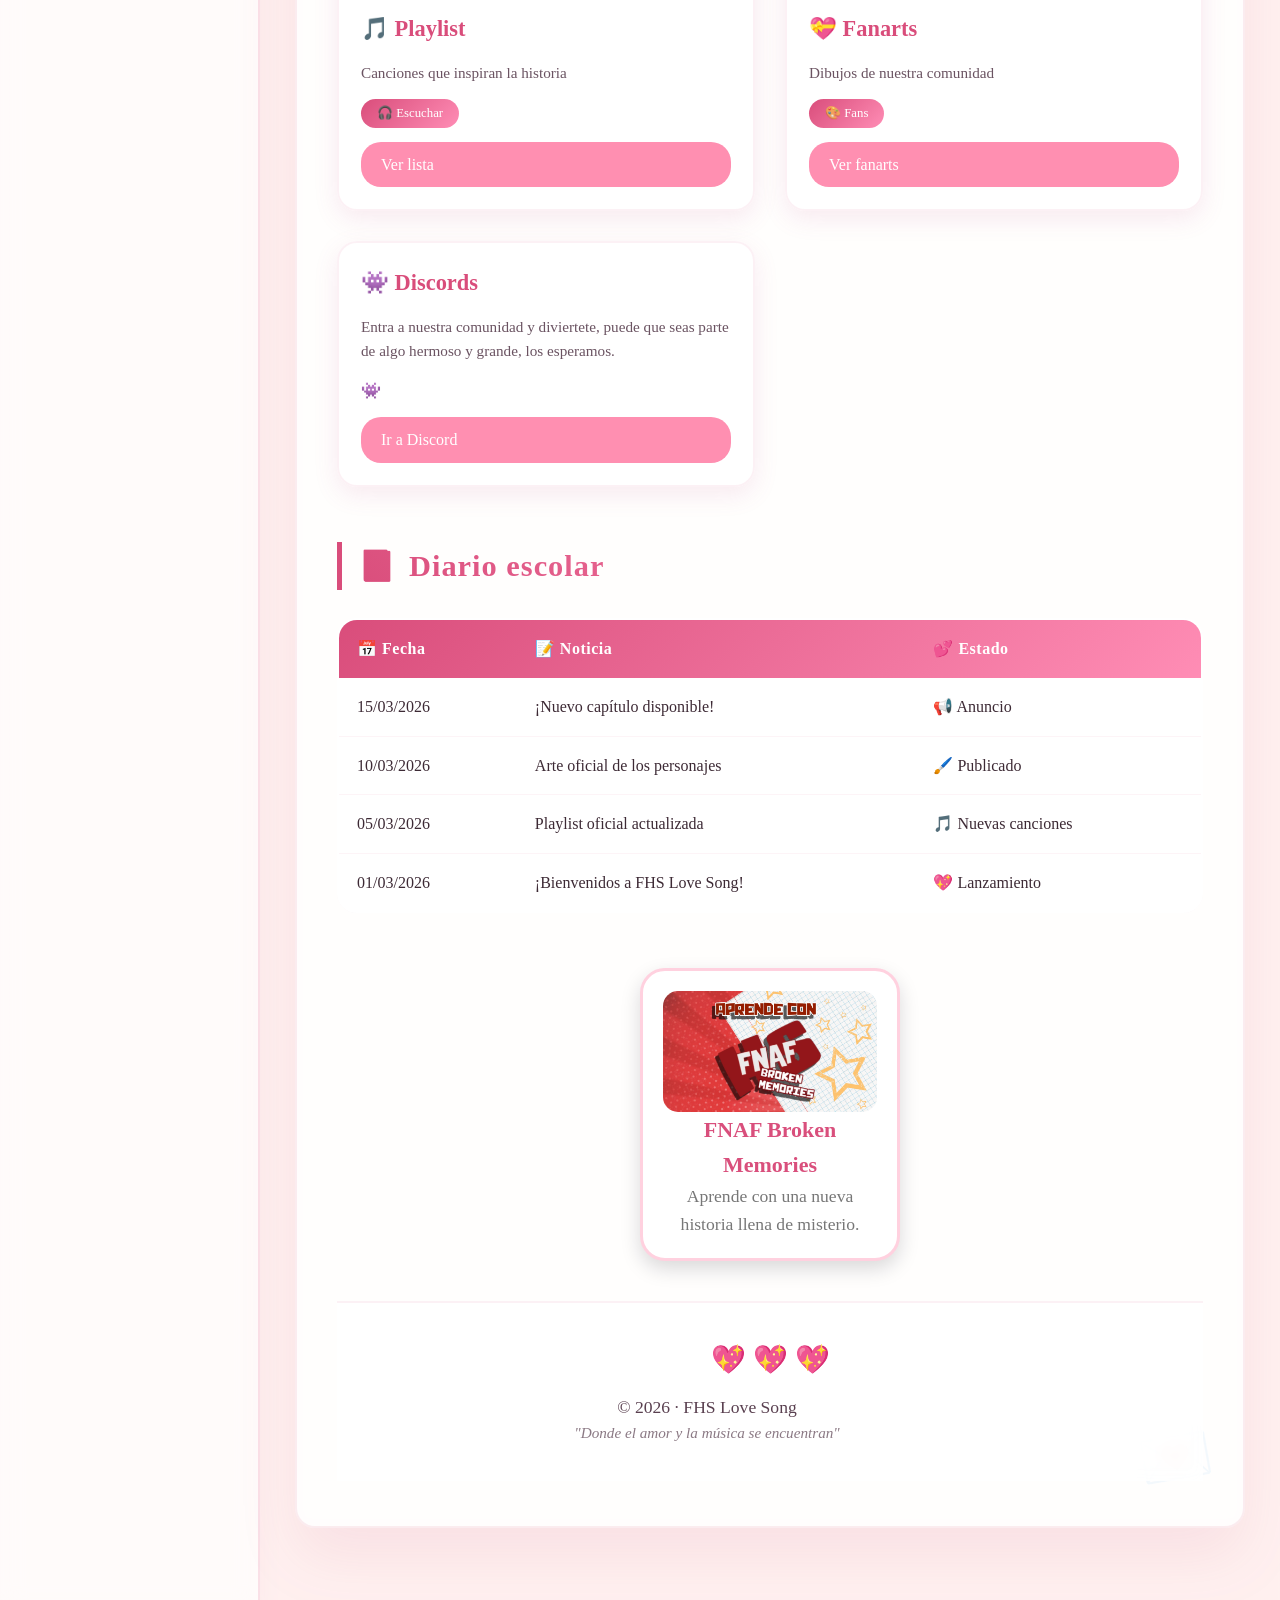
==== commit da91bf0d: "Fix HTML formatting and structure" ====
--- a/index.html
+++ b/index.html
@@ -125,7 +125,7 @@
                                 <h3>👾 Discords</h3>
                                 <p>Entra a nuestra comunidad y diviertete, puede que seas parte de algo hermoso y grande, los esperamos.</p>
                                 <span class="card-sticker">👾</span>
-                                <a href="https://discord.gg/ePeEujE3a" target="_blank">Ir a Discord</a>
+                               <a href="https://discord.gg/ePeEujE3a" target="_blank" class="boton">Ir a Discord</a>
                             </div>
                         </article>
                 </section>
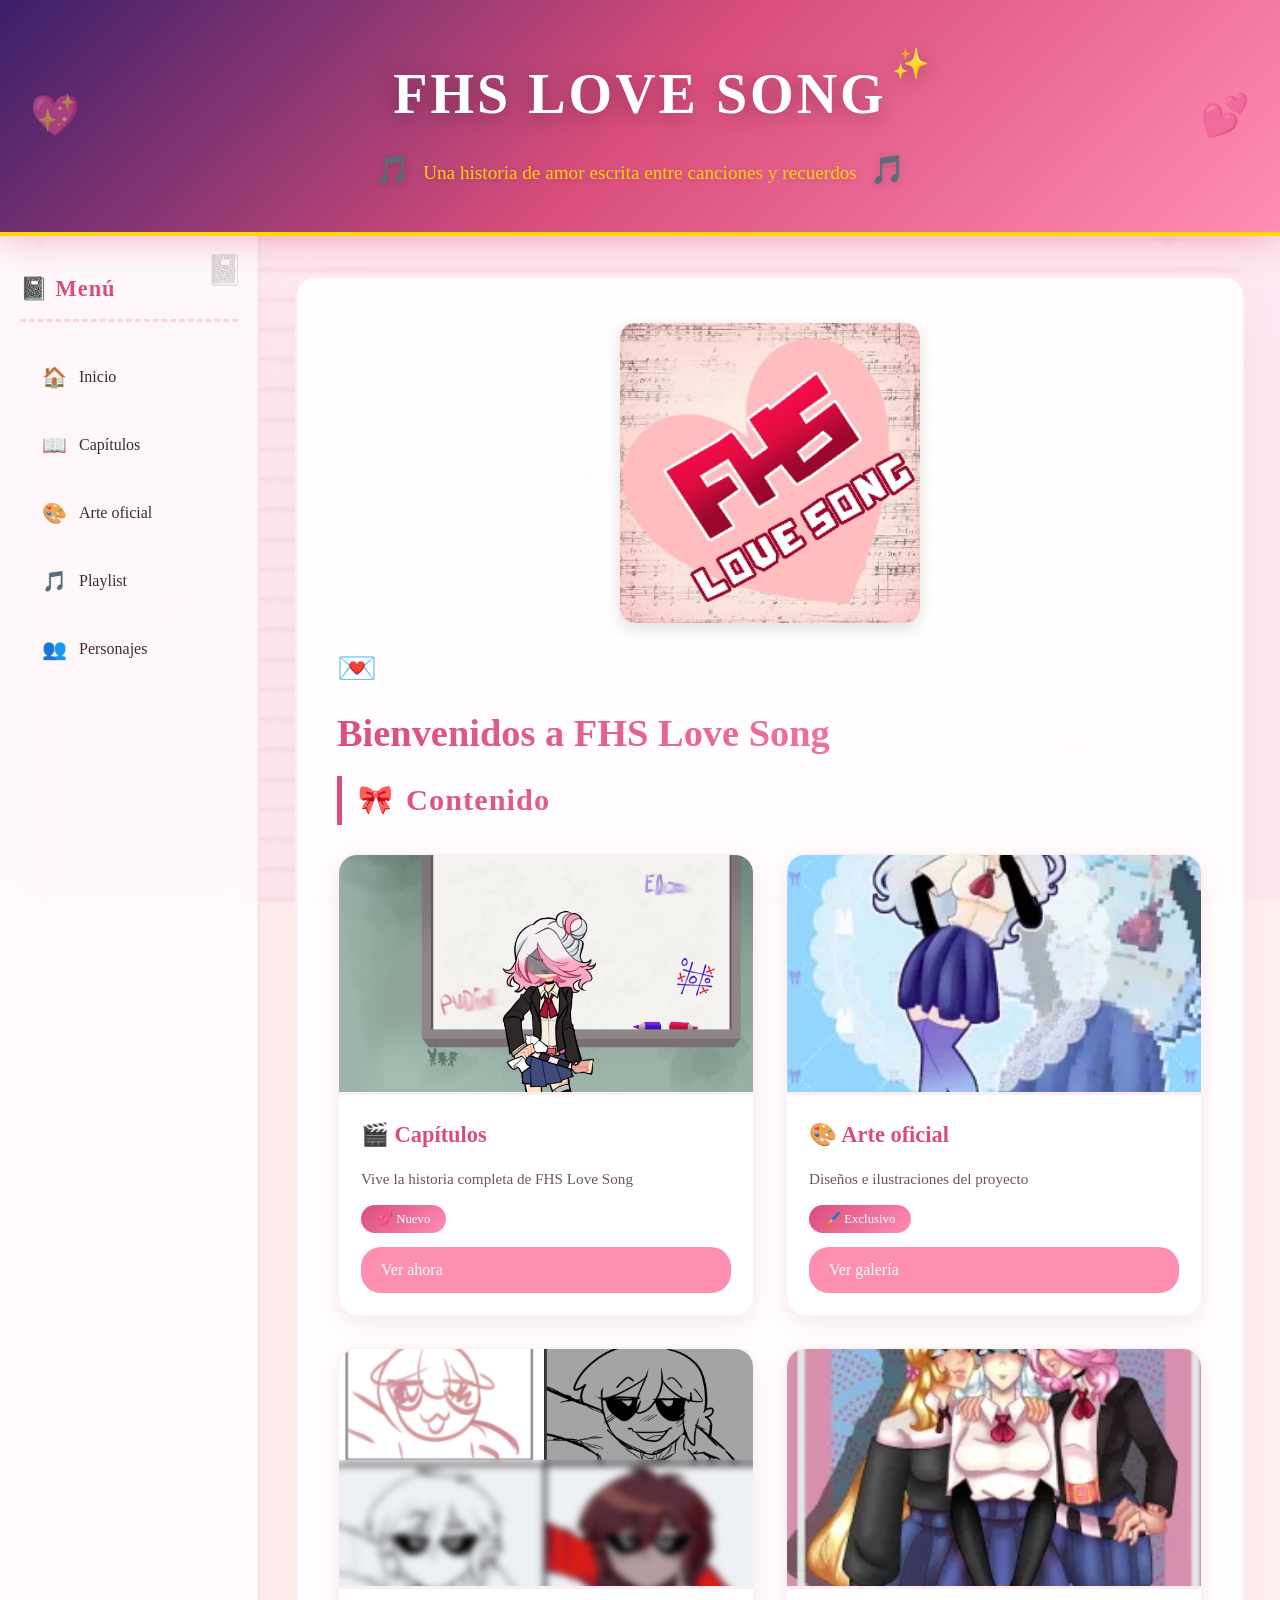
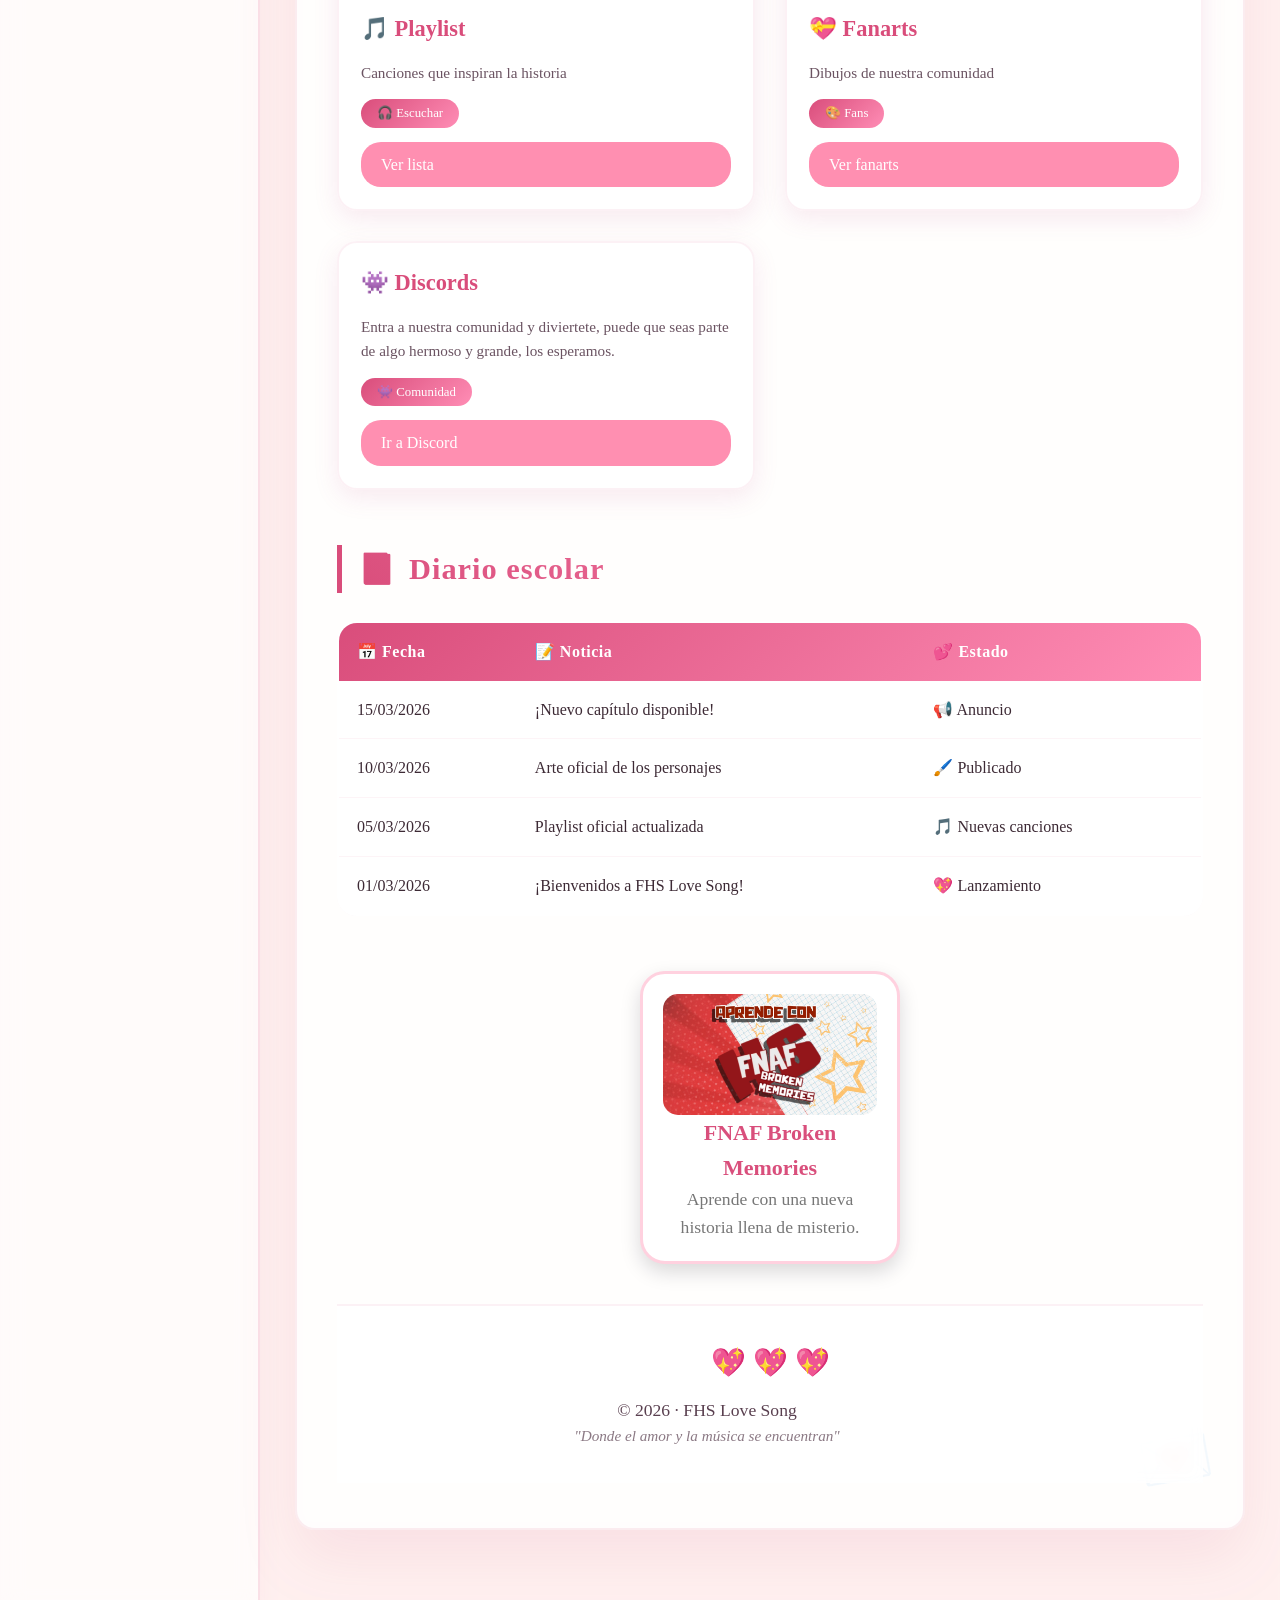
==== commit 51ecc00d: "Fix HTML formatting and structure" ====
--- a/index.html
+++ b/index.html
@@ -124,7 +124,7 @@
                             <div class="info-card">
                                 <h3>👾 Discords</h3>
                                 <p>Entra a nuestra comunidad y diviertete, puede que seas parte de algo hermoso y grande, los esperamos.</p>
-                                <span class="card-sticker">👾</span>
+                                <span class="etiqueta-amor">👾 Comunidad</span>
                                <a href="https://discord.gg/ePeEujE3a" target="_blank" class="boton">Ir a Discord</a>
                             </div>
                         </article>
